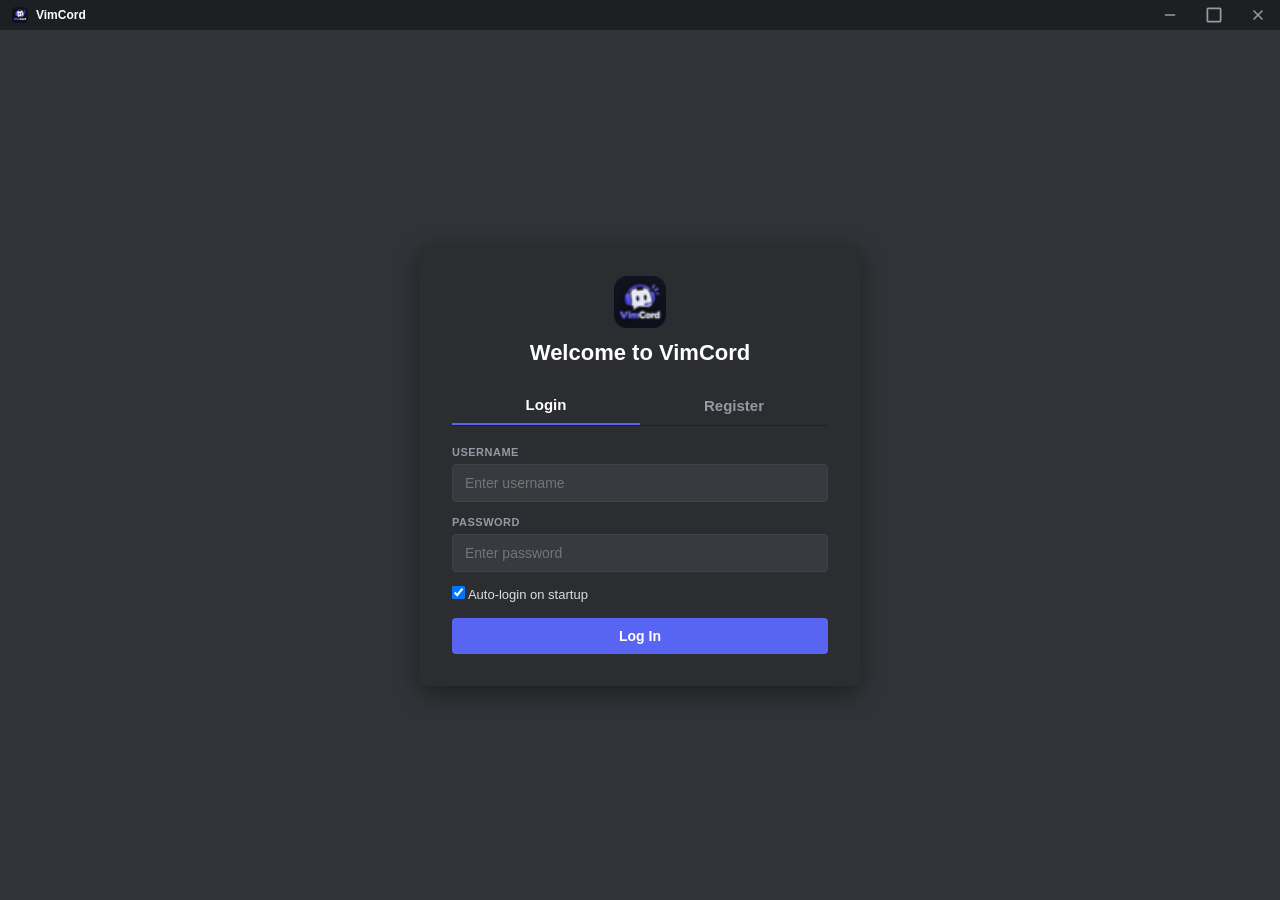
==== ui/index.html @ 93e6edd6 "Organize UI static assets in ui/ and set window icon" ====
<!DOCTYPE html>
<html lang="en">
<head>
    <meta charset="UTF-8">
    <meta name="viewport" content="width=device-width, initial-scale=1.0">
    <title>VimCord</title>
    <link rel="icon" href="icon.ico">
    <!-- Google Material Symbols Outlined -->
    <link rel="stylesheet" href="https://fonts.googleapis.com/css2?family=Material+Symbols+Outlined:opsz,wght,FILL,GRAD@20..48,100..700,0..1,-50..200" />
    <link rel="stylesheet" href="css/style.css">
</head>
<body class="theme-dark">
    <!-- Window Custom Frameless Titlebar -->
    <div id="titlebar">
        <div class="titlebar-drag pywebview-drag-region" data-tauri-drag-region>
            <img src="icon.ico" class="app-titlebar-icon" alt="VimCord">
            <span class="app-title">VimCord</span>
            <span id="titlebar-sub"></span>
        </div>
        <div class="titlebar-controls">
            <button class="tb-btn tb-min" id="btn-win-min" title="Minimize">
                <span class="material-symbols-outlined">remove</span>
            </button>
            <button class="tb-btn tb-max" id="btn-win-max" title="Maximize">
                <span class="material-symbols-outlined" id="tb-max-icon">crop_square</span>
            </button>
            <button class="tb-btn tb-close" id="btn-win-close" title="Close to Tray">
                <span class="material-symbols-outlined">close</span>
            </button>
        </div>
    </div>

    <!-- Main App Container (hidden until authenticated) -->
    <div id="app-container" class="hidden">
        <!-- 1. Left Server Rail (72px) -->
        <nav id="server-rail">
            <button class="rail-btn home-btn active" id="btn-rail-home" title="Direct Messages">
                <span class="material-symbols-outlined rail-icon">forum</span>
                <div class="pill-indicator"></div>
            </button>
            <div class="rail-separator"></div>
            <div id="server-rail-list"></div>
            <button class="rail-btn add-server-btn" id="btn-rail-add" title="Create a Server">
                <span class="material-symbols-outlined rail-icon">add</span>
            </button>
            <button class="rail-btn join-server-btn" id="btn-rail-join" title="Join Server via Invite">
                <span class="material-symbols-outlined rail-icon">link</span>
            </button>
        </nav>

        <!-- 2. Sidebar (240px) -->
        <aside id="sidebar">
            <div id="sidebar-header">
                <div class="sidebar-header-left" id="btn-server-header">
                    <div id="sidebar-title">Direct Messages</div>
                    <span class="material-symbols-outlined header-arrow-icon hidden" id="sidebar-server-arrow">expand_more</span>
                </div>
                <div class="sidebar-header-actions">
                    <button id="btn-create-channel" class="header-icon-btn hidden" title="Create Channel">
                        <span class="material-symbols-outlined">add</span>
                    </button>
                    <button id="btn-server-invite" class="header-icon-btn hidden" title="Server Invite">
                        <span class="material-symbols-outlined">person_add</span>
                    </button>
                </div>
                <!-- Server Options Dropdown Menu -->
                <div id="server-options-popup" class="options-popup hidden">
                    <button class="options-popup-item" id="menu-opt-create-channel">
                        <span class="material-symbols-outlined">add_circle</span> Create Channel
                    </button>
                    <button class="options-popup-item" id="menu-opt-invite">
                        <span class="material-symbols-outlined">person_add</span> Invite People
                    </button>
                    <div class="options-popup-divider"></div>
                    <button class="options-popup-item item-danger hidden" id="menu-opt-delete-server">
                        <span class="material-symbols-outlined">delete</span> Delete Server
                    </button>
                    <button class="options-popup-item item-danger hidden" id="menu-opt-leave-server">
                        <span class="material-symbols-outlined">logout</span> Leave Server
                    </button>
                </div>
            </div>

            <div id="sidebar-content">
                <!-- Home Sidebar -->
                <div id="home-sidebar" class="sidebar-section">
                    <button class="sidebar-item active" id="btn-tab-friends">
                        <span class="material-symbols-outlined item-icon">group</span>
                        <span class="item-name" data-i18n="friends">Friends</span>
                        <span id="pending-badge" class="badge hidden">0</span>
                    </button>
                    <div class="sidebar-subheader" data-i18n="direct_messages">DIRECT MESSAGES</div>
                    <div id="dm-list"></div>
                </div>

                <!-- Server Sidebar -->
                <div id="server-sidebar" class="sidebar-section hidden">
                    <div class="sidebar-subheader" data-i18n="text_channels">TEXT CHANNELS</div>
                    <div id="text-channel-list"></div>
                    <div class="sidebar-subheader" data-i18n="voice_channels">VOICE CHANNELS</div>
                    <div id="voice-channel-list"></div>
                </div>
            </div>

            <!-- Voice Connected Bar -->
            <div id="voice-status-bar" class="hidden">
                <div class="voice-status-left">
                    <span class="material-symbols-outlined voice-status-icon">signal_cellular_alt</span>
                    <div class="voice-status-info">
                        <div class="voice-status-title" data-i18n="voice_connected">Voice Connected</div>
                        <div id="voice-status-channel" class="voice-status-sub">General / RTC Connecting</div>
                    </div>
                </div>
                <div class="voice-status-actions">
                    <button id="btn-voice-screenshare" class="voice-action-btn" title="Screen Share">
                        <span class="material-symbols-outlined">screen_share</span>
                    </button>
                    <button id="btn-voice-disconnect" class="voice-action-btn disconnect-btn" title="Disconnect">
                        <span class="material-symbols-outlined">call_end</span>
                    </button>
                </div>
            </div>

            <!-- User Profile Bottom Bar -->
            <div id="user-panel">
                <div id="user-panel-profile" title="Open Settings">
                    <div class="avatar-wrap">
                        <div id="user-panel-avatar" class="avatar"></div>
                        <div class="status-dot status-online"></div>
                    </div>
                    <div class="user-panel-names">
                        <div id="user-panel-display" class="name-display">User</div>
                        <div id="user-panel-sub" class="name-sub">@user</div>
                    </div>
                </div>
                <div class="user-panel-controls">
                    <button id="btn-toggle-mic" class="control-btn" title="Mute Microphone">
                        <span class="material-symbols-outlined" id="mic-icon-svg">mic</span>
                    </button>
                    <button id="btn-toggle-deafen" class="control-btn" title="Deafen Audio">
                        <span class="material-symbols-outlined" id="deafen-icon-svg">headphones</span>
                    </button>
                    <button id="btn-open-settings" class="control-btn" title="Settings">
                        <span class="material-symbols-outlined">settings</span>
                    </button>
                </div>
            </div>
        </aside>

        <!-- 3. Main Workspace Area -->
        <main id="main-content">
            <header id="main-header">
                <div class="header-left">
                    <span class="material-symbols-outlined header-prefix" id="channel-header-icon">tag</span>
                    <span id="channel-header-title" class="header-title">general</span>
                    <span id="channel-header-desc" class="header-desc"></span>
                </div>
                <div class="header-right">
                    <button id="btn-header-call" class="header-btn hidden" title="Start Direct Call">
                        <span class="material-symbols-outlined">call</span>
                    </button>
                    <button id="btn-toggle-members" class="header-btn" title="Toggle Member List">
                        <span class="material-symbols-outlined">group</span>
                    </button>
                </div>
            </header>

            <div id="workspace-container">
                <!-- View 1: Friends View -->
                <div id="view-friends" class="workspace-view">
                    <div class="friends-nav">
                        <div class="friends-tabs">
                            <span class="friends-tab-title" data-i18n="friends">Friends</span>
                            <div class="tab-divider"></div>
                            <button class="friends-tab active" data-tab="online" data-i18n="online">Online</button>
                            <button class="friends-tab" data-tab="all" data-i18n="all">All</button>
                            <button class="friends-tab" data-tab="pending" data-i18n="pending">Pending</button>
                            <button class="friends-tab tab-add" data-tab="add" data-i18n="add_friend">Add Friend</button>
                        </div>
                    </div>
                    <div id="friends-tab-content">
                        <div id="friends-list-container">
                            <div class="search-box">
                                <input type="text" id="friends-search" placeholder="Search friends...">
                            </div>
                            <div class="friends-count-label" id="friends-count-label">ONLINE — 0</div>
                            <div id="friends-items-list"></div>
                        </div>
                        <div id="friends-add-container" class="hidden">
                            <h3 data-i18n="add_friend">ADD FRIEND</h3>
                            <p class="add-desc">You can add friends with their VimCord username.</p>
                            <div class="add-friend-input-box">
                                <input type="text" id="input-add-friend-name" placeholder="Enter username...">
                                <button id="btn-send-friend-req" class="btn-primary">Send Friend Request</button>
                            </div>
                            <div id="add-friend-status" class="status-msg"></div>
                        </div>
                    </div>
                </div>

                <!-- View 2: Chat View -->
                <div id="view-chat" class="workspace-view hidden">
                    <!-- Direct Call Widget -->
                    <div id="dm-call-widget" class="hidden">
                        <div class="dm-call-header">
                            <div class="dm-call-title">
                                <span class="dm-call-pulsing-dot"></span>
                                <span id="dm-call-status-text">In Call</span>
                                <span id="dm-call-timer">00:00</span>
                            </div>
                            <div class="dm-call-controls">
                                <button id="btn-call-screenshare" class="call-ctrl-btn" title="Share Screen">
                                    <span class="material-symbols-outlined">screen_share</span>
                                </button>
                                <button id="btn-call-end" class="call-ctrl-btn call-end-btn" title="End Call">
                                    <span class="material-symbols-outlined">call_end</span>
                                </button>
                            </div>
                        </div>
                        <div class="dm-call-stage">
                            <div class="dm-call-card" id="call-card-peer">
                                <div class="call-avatar" id="call-peer-avatar"></div>
                                <div class="call-name" id="call-peer-name">User</div>
                            </div>
                            <div class="dm-call-card" id="call-card-my">
                                <div class="call-avatar" id="call-my-avatar"></div>
                                <div class="call-name" id="call-my-name">You</div>
                            </div>
                            <div id="dm-call-screen-container" class="hidden">
                                <img id="dm-call-screen-img" alt="Screen Stream">
                                <div class="screen-streamer-tag" id="dm-call-streamer-name">Stream</div>
                            </div>
                        </div>
                    </div>

                    <!-- Messages Feed -->
                    <div id="chat-messages-container">
                        <div id="chat-messages-list"></div>
                    </div>

                    <!-- Chat Input Composer -->
                    <div id="chat-composer">
                        <div id="attachment-preview-strip" class="hidden">
                            <div class="preview-thumbnail-box">
                                <img id="preview-thumb-img" class="preview-thumb hidden" alt="Thumb">
                                <span id="preview-thumb-icon" class="material-symbols-outlined preview-thumb-icon">description</span>
                            </div>
                            <div class="preview-details">
                                <div id="preview-filename" class="preview-name">file.png</div>
                                <div id="preview-filesize" class="preview-size">1.2 MB</div>
                            </div>
                            <button id="btn-clear-attachment" class="preview-clear-btn" title="Remove attachment">
                                <span class="material-symbols-outlined" style="font-size:16px;">close</span>
                            </button>
                        </div>
                        <div class="composer-box">
                            <button id="btn-attach-file" class="composer-action-btn" title="Attach File (max 25MB)">
                                <span class="material-symbols-outlined">add_circle</span>
                            </button>
                            <input type="text" id="chat-text-input" placeholder="Send a message... (Paste files / screenshots with Ctrl+V)">
                            <button id="btn-voice-msg" class="composer-action-btn voice-record-btn" title="Hold/Click to record voice message">
                                <span class="material-symbols-outlined">mic</span>
                            </button>
                        </div>
                    </div>
                </div>

                <!-- View 3: Voice Stage View -->
                <div id="view-voice-stage" class="workspace-view hidden">
                    <div id="voice-stage-content">
                        <div id="voice-screen-stream-box" class="hidden">
                            <img id="voice-stage-screen-img" alt="Screen Broadcast">
                            <div class="screen-overlay-bar">
                                <span id="voice-stage-streamer-label">Screen Share</span>
                            </div>
                        </div>
                        <div id="voice-participants-grid"></div>
                    </div>
                    <div id="voice-stage-controls">
                        <button id="btn-stage-screen" class="stage-ctrl-btn">
                            <span class="material-symbols-outlined">screen_share</span>
                            <span data-i18n="screen_share">Screen</span>
                        </button>
                        <button id="btn-stage-leave" class="stage-ctrl-btn btn-danger">
                            <span class="material-symbols-outlined">call_end</span>
                            <span data-i18n="disconnect">Disconnect</span>
                        </button>
                    </div>
                </div>

                <!-- Collapsible Member List -->
                <aside id="member-sidebar">
                    <div id="members-list-content"></div>
                </aside>
            </div>
        </main>
    </div>

    <!-- Modals -->
    <!-- Dedicated Login/Register Screen (shown initially) -->
    <div id="auth-container">
        <div class="modal-card login-card">
            <div class="modal-logo">
                <img src="icon.ico" class="login-logo-img" alt="VimCord">
            </div>
            <h2 class="modal-title">Welcome to VimCord</h2>
            <div class="login-tabs">
                <button type="button" class="login-tab-btn active" id="tab-btn-login">Login</button>
                <button type="button" class="login-tab-btn" id="tab-btn-register">Register</button>
            </div>
            <form id="form-auth">
                <div class="input-group">
                    <label>USERNAME</label>
                    <input type="text" id="auth-username" required autocomplete="username" placeholder="Enter username">
                </div>
                <div class="input-group">
                    <label>PASSWORD</label>
                    <input type="password" id="auth-password" required autocomplete="current-password" placeholder="Enter password">
                </div>
                <div class="input-row-check" id="row-auto-login">
                    <label><input type="checkbox" id="auth-autologin" checked> Auto-login on startup</label>
                </div>
                <div id="auth-error" class="error-text hidden"></div>
                <button type="submit" id="btn-auth-submit" class="btn-primary btn-block">Log In</button>
            </form>
        </div>
    </div>

    <!-- 2. Settings Modal (Full 3-Page Feature Parity with PyQt) -->
    <div id="modal-settings" class="modal-overlay hidden">
        <div class="settings-dialog">
            <div class="settings-sidebar">
                <div class="settings-header-label" data-i18n="user_settings">USER SETTINGS</div>
                <button class="settings-nav-item active" data-tab="account">
                    <span class="material-symbols-outlined nav-icon">manage_accounts</span>
                    <span data-i18n="about_me">My Account</span>
                </button>
                <button class="settings-nav-item" data-tab="voice">
                    <span class="material-symbols-outlined nav-icon">mic</span>
                    <span data-i18n="voice_channel">Voice & Video</span>
                </button>
                <button class="settings-nav-item" data-tab="appearance">
                    <span class="material-symbols-outlined nav-icon">palette</span>
                    <span data-i18n="appearance">Appearance</span>
                </button>
                <div class="settings-divider"></div>
                <button class="settings-nav-item item-logout" id="btn-settings-logout">
                    <span class="material-symbols-outlined nav-icon">logout</span>
                    <span>Log Out</span>
                </button>
            </div>
            <div class="settings-content">
                <div class="settings-close-wrap">
                    <button class="settings-close-btn" id="btn-close-settings" title="Close Settings">
                        <span class="material-symbols-outlined">close</span>
                        <span>ESC</span>
                    </button>
                </div>

                <!-- Account Settings Page -->
                <div id="settings-tab-account" class="settings-page">
                    <h2 data-i18n="about_me">My Account</h2>
                    
                    <!-- Profile Card Preview -->
                    <div class="profile-card-preview-box">
                        <div id="settings-banner-preview" class="profile-banner-top">
                            <div class="banner-overlay-btns">
                                <button type="button" class="banner-action-btn" id="btn-upload-banner">
                                    <span class="material-symbols-outlined">photo_camera</span> Change Banner
                                </button>
                                <button type="button" class="banner-action-btn btn-danger-subtle" id="btn-remove-banner" title="Remove Banner">
                                    <span class="material-symbols-outlined">delete</span>
                                </button>
                            </div>
                        </div>
                        <div class="profile-avatar-row">
                            <div class="avatar-interactive-wrap">
                                <div id="settings-avatar-preview" class="profile-avatar-large"></div>
                                <button type="button" class="avatar-upload-badge" id="btn-upload-avatar" title="Change Avatar">
                                    <span class="material-symbols-outlined">photo_camera</span>
                                </button>
                                <button type="button" class="avatar-remove-badge" id="btn-remove-avatar" title="Reset Avatar">
                                    <span class="material-symbols-outlined">delete</span>
                                </button>
                            </div>
                            <div class="profile-names">
                                <div id="settings-disp-preview" class="profile-disp">User</div>
                                <div id="settings-user-preview" class="profile-user">@user</div>
                                <div id="settings-status-preview" class="profile-status-badge">Online</div>
                            </div>
                        </div>
                    </div>

                    <div class="settings-section">
                        <label data-i18n="display_name">DISPLAY NAME</label>
                        <input type="text" id="settings-display-name" placeholder="Enter display name">
                    </div>
                    <div class="settings-section">
                        <label>USERNAME (@username, English letters, numbers, _, -)</label>
                        <input type="text" id="settings-username" readonly disabled class="input-disabled">
                    </div>
                    <div class="settings-section">
                        <label>CUSTOM STATUS</label>
                        <input type="text" id="settings-custom-status" placeholder="e.g. Coding Python, Playing...">
                    </div>
                    <div class="settings-section">
                        <label data-i18n="about_me">ABOUT ME (BIO)</label>
                        <textarea id="settings-bio" rows="2" placeholder="Tell the world about yourself..."></textarea>
                    </div>
                    <div class="settings-section">
                        <label>AVATAR ACCENT COLOR</label>
                        <div class="color-palette" id="avatar-color-palette"></div>
                    </div>
                    <div class="settings-section">
                        <label data-i18n="banner_color">BANNER COLOR</label>
                        <div class="color-palette" id="banner-color-palette"></div>
                    </div>

                    <div class="profile-action-row" style="margin-top: 18px;">
                        <button type="button" class="btn-primary" id="btn-save-profile">Save Profile Changes</button>
                    </div>

                    <div class="settings-separator"></div>

                    <h3>CHANGE PASSWORD</h3>
                    <div class="input-row" style="margin-top: 10px;">
                        <input type="password" id="input-old-pass" placeholder="Current Password">
                        <input type="password" id="input-new-pass" placeholder="New Password (min 4 characters)">
                    </div>
                    <button type="button" class="btn-secondary" id="btn-save-password" style="margin-top: 8px;">Update Password</button>
                </div>

                <!-- Voice & Video Settings Page -->
                <div id="settings-tab-voice" class="settings-page hidden">
                    <h2>Voice & Video Settings</h2>

                    <div class="settings-section">
                        <label>INPUT DEVICE (MICROPHONE)</label>
                        <select id="select-audio-input" class="settings-select"></select>
                    </div>
                    <div class="settings-section">
                        <label>OUTPUT DEVICE (SPEAKERS / HEADPHONES)</label>
                        <select id="select-audio-output" class="settings-select"></select>
                    </div>

                    <div class="settings-section">
                        <div class="slider-header-row">
                            <label>INPUT VOLUME</label>
                            <span id="label-mic-volume" class="slider-val-tag">100%</span>
                        </div>
                        <input type="range" id="slider-mic-volume" min="0" max="200" value="100" class="custom-slider">
                    </div>
                    <div class="settings-section">
                        <div class="slider-header-row">
                            <label>OUTPUT VOLUME</label>
                            <span id="label-output-volume" class="slider-val-tag">100%</span>
                        </div>
                        <input type="range" id="slider-output-volume" min="0" max="200" value="100" class="custom-slider">
                    </div>

                    <div class="settings-section">
                        <label>INPUT MODE</label>
                        <div class="radio-card-group">
                            <label class="radio-card" id="card-vad">
                                <input type="radio" name="input_mode" value="vad" id="radio-vad" checked>
                                <div class="radio-card-body">
                                    <div class="radio-title">Voice Activity (VAD)</div>
                                    <div class="radio-sub">Automatically transmits voice when speaking</div>
                                </div>
                            </label>
                            <label class="radio-card" id="card-ptt">
                                <input type="radio" name="input_mode" value="ptt" id="radio-ptt">
                                <div class="radio-card-body">
                                    <div class="radio-title">Push-to-Talk (PTT)</div>
                                    <div class="radio-sub">Transmits only while assigned key or mouse button is held</div>
                                </div>
                            </label>
                        </div>
                    </div>

                    <div class="settings-section" id="vad-slider-container">
                        <div class="slider-header-row">
                            <label>VOICE SENSITIVITY (VAD THRESHOLD)</label>
                            <span id="label-vad-thresh" class="slider-val-tag">0.015</span>
                        </div>
                        <input type="range" id="slider-vad-thresh" min="2" max="50" value="15" class="custom-slider">
                    </div>

                    <div class="settings-section hidden" id="ptt-keybind-container">
                        <label>SHORTCUT (KEYBIND)</label>
                        <div class="keybind-recorder-box">
                            <div id="ptt-key-display" class="key-badge">Space</div>
                            <button type="button" id="btn-record-keybind" class="btn-secondary" data-i18n="record_keybind">Record Keybind</button>
                            <select id="select-ptt-preset" class="settings-select" style="max-width: 130px;">
                                <option value="Space">Space</option>
                                <option value="V">V</option>
                                <option value="B">B</option>
                                <option value="C">C</option>
                                <option value="X">X</option>
                                <option value="Caps Lock">Caps Lock</option>
                                <option value="Shift">Shift</option>
                                <option value="Control">Control</option>
                                <option value="Alt">Alt</option>
                                <option value="Mouse 3">Mouse 3</option>
                                <option value="Mouse 4">Mouse 4</option>
                                <option value="Mouse 5">Mouse 5</option>
                            </select>
                        </div>
                        <p class="settings-hint">Global hotkey works in all full-screen games, in any keyboard layout, and supports Mouse 3, 4, 5!</p>
                    </div>

                    <div class="settings-section">
                        <label>MIC TEST</label>
                        <div class="mic-test-wrap">
                            <button type="button" id="btn-test-mic" class="btn-secondary">Let's Check</button>
                            <div class="mic-level-meter">
                                <div id="mic-level-bar" class="mic-level-fill"></div>
                            </div>
                        </div>
                    </div>

                    <div class="settings-separator"></div>

                    <h3>SCREEN SHARE QUALITY & PERFORMANCE</h3>
                    <div class="screen-presets-row" style="margin-top: 10px;">
                        <div class="preset-field">
                            <label>Resolution</label>
                            <select id="select-screen-res" class="settings-select">
                                <option value="480p">480p</option>
                                <option value="720p" selected>720p</option>
                                <option value="1080p">1080p</option>
                            </select>
                        </div>
                        <div class="preset-field">
                            <label>FPS</label>
                            <select id="select-screen-fps" class="settings-select">
                                <option value="15">15 FPS</option>
                                <option value="24">24 FPS</option>
                                <option value="30" selected>30 FPS</option>
                                <option value="60">60 FPS</option>
                            </select>
                        </div>
                    </div>
                    <div class="settings-section" style="margin-top: 12px;">
                        <div class="slider-header-row">
                            <label>STREAM COMPRESSION QUALITY</label>
                            <span id="label-screen-quality" class="slider-val-tag">45%</span>
                        </div>
                        <input type="range" id="slider-screen-quality" min="20" max="85" value="45" class="custom-slider">
                    </div>
                </div>

                <!-- Appearance & Notifications Settings Page -->
                <div id="settings-tab-appearance" class="settings-page hidden">
                    <h2 data-i18n="appearance">Appearance & Notifications</h2>
                    
                    <div class="settings-section">
                        <label>APPLICATION THEME</label>
                        <div class="theme-options-grid">
                            <label class="theme-picker-card" data-theme="dark">
                                <input type="radio" name="theme_select" value="dark" checked>
                                <div class="theme-preview-box preview-dark">
                                    <div class="preview-sidebar"></div>
                                    <div class="preview-content">
                                        <div class="preview-bubble"></div>
                                        <div class="preview-bubble short"></div>
                                    </div>
                                </div>
                                <div class="theme-card-info">
                                    <span class="material-symbols-outlined theme-check-icon">check_circle</span>
                                    <div>
                                        <div class="theme-name">Dark</div>
                                        <div class="theme-desc">Classic Discord</div>
                                    </div>
                                </div>
                            </label>

                            <label class="theme-picker-card" data-theme="amoled">
                                <input type="radio" name="theme_select" value="amoled">
                                <div class="theme-preview-box preview-amoled">
                                    <div class="preview-sidebar"></div>
                                    <div class="preview-content">
                                        <div class="preview-bubble"></div>
                                        <div class="preview-bubble short"></div>
                                    </div>
                                </div>
                                <div class="theme-card-info">
                                    <span class="material-symbols-outlined theme-check-icon">check_circle</span>
                                    <div>
                                        <div class="theme-name">Midnight</div>
                                        <div class="theme-desc">AMOLED Black</div>
                                    </div>
                                </div>
                            </label>

                            <label class="theme-picker-card" data-theme="light">
                                <input type="radio" name="theme_select" value="light">
                                <div class="theme-preview-box preview-light">
                                    <div class="preview-sidebar"></div>
                                    <div class="preview-content">
                                        <div class="preview-bubble"></div>
                                        <div class="preview-bubble short"></div>
                                    </div>
                                </div>
                                <div class="theme-card-info">
                                    <span class="material-symbols-outlined theme-check-icon">check_circle</span>
                                    <div>
                                        <div class="theme-name">Light</div>
                                        <div class="theme-desc">Daylight Clean</div>
                                    </div>
                                </div>
                            </label>
                        </div>
                    </div>

                    <div class="settings-section">
                        <label>INTERFACE LANGUAGE / ЯЗЫК ИНТЕРФЕЙСА</label>
                        <div class="lang-options-grid">
                            <label class="lang-picker-card" data-lang="en">
                                <input type="radio" name="lang_select" value="en">
                                <div class="lang-flag">🇬🇧</div>
                                <div class="lang-card-info">
                                    <div class="lang-title">English</div>
                                    <div class="lang-sub">Default language</div>
                                </div>
                                <span class="material-symbols-outlined lang-check-icon">check_circle</span>
                            </label>

                            <label class="lang-picker-card" data-lang="ru">
                                <input type="radio" name="lang_select" value="ru" checked>
                                <div class="lang-flag">🇷🇺</div>
                                <div class="lang-card-info">
                                    <div class="lang-title">Русский</div>
                                    <div class="lang-sub">Полная локализация</div>
                                </div>
                                <span class="material-symbols-outlined lang-check-icon">check_circle</span>
                            </label>
                        </div>
                        <p class="settings-hint">Changes apply immediately to all UI labels and System Tray menu items.</p>
                    </div>

                    <div class="settings-separator"></div>

                    <h3>NOTIFICATIONS & DO NOT DISTURB</h3>
                    <div class="settings-section" style="margin-top: 10px;">
                        <label class="checkbox-card">
                            <input type="checkbox" id="cb-dnd-mode">
                            <div>
                                <div class="cb-title">Do Not Disturb (Disable desktop popups)</div>
                                <div class="cb-desc">Mutes incoming message notification chimes and desktop toasts</div>
                            </div>
                        </label>
                    </div>
                </div>
            </div>
        </div>
    </div>

    <!-- 3. Incoming Call Modal -->
    <div id="modal-incoming-call" class="modal-overlay hidden">
        <div class="modal-card incoming-call-card">
            <div class="caller-avatar-pulse">
                <div id="incoming-caller-avatar" class="avatar-large"></div>
            </div>
            <h2 id="incoming-caller-name">Alice</h2>
            <p>Incoming VimCord Direct Call...</p>
            <div class="incoming-call-actions">
                <button id="btn-accept-call" class="btn-circle btn-call-accept" title="Accept">
                    <span class="material-symbols-outlined">call</span>
                </button>
                <button id="btn-decline-call" class="btn-circle btn-call-decline" title="Decline">
                    <span class="material-symbols-outlined">call_end</span>
                </button>
            </div>
        </div>
    </div>

    <!-- 4. Create Room / Channel Modal -->
    <div id="modal-prompt" class="modal-overlay hidden">
        <div class="modal-card prompt-card">
            <h3 id="prompt-title">Create Channel</h3>
            <p id="prompt-desc">Enter name:</p>
            <input type="text" id="prompt-input" style="width: 100%; margin: 12px 0;">
            <div id="prompt-channel-type-row" class="hidden" style="margin-bottom: 14px; text-align: left;">
                <label style="font-size: 11px; font-weight: 700; color: var(--text-muted); display: block; margin-bottom: 6px;">CHANNEL TYPE</label>
                <select id="prompt-channel-type" class="settings-select" style="width: 100%;">
                    <option value="text">Text Channel</option>
                    <option value="voice">Voice Channel</option>
                </select>
            </div>
            <div class="modal-actions">
                <button id="btn-prompt-cancel" class="btn-secondary">Cancel</button>
                <button id="btn-prompt-confirm" class="btn-primary">Create</button>
            </div>
        </div>
    </div>

    <!-- 5. Lightbox Modal -->
    <div id="lightbox-modal" class="modal-overlay hidden">
        <div class="lightbox-content">
            <img id="lightbox-img" src="" alt="Full view">
            <button id="btn-close-lightbox" class="lightbox-close">
                <span class="material-symbols-outlined">close</span>
            </button>
        </div>
    </div>

    <!-- 6. Custom Confirmation Dialog (Replaces native browser confirm()) -->
    <div id="modal-confirm" class="modal-overlay hidden">
        <div class="modal-card confirm-card">
            <h3 id="confirm-title" class="confirm-title">Are you sure?</h3>
            <p id="confirm-message" class="confirm-desc">Do you really want to perform this action? This cannot be undone.</p>
            <div class="modal-actions confirm-actions">
                <button id="btn-confirm-cancel" class="btn-secondary">Cancel</button>
                <button id="btn-confirm-ok" class="btn-danger">Confirm</button>
            </div>
        </div>
    </div>

    <!-- 7. User Profile Card Modal (View Other / Self Accounts) -->
    <div id="modal-user-profile" class="modal-overlay hidden">
        <div class="profile-modal-card">
            <div class="profile-modal-banner" id="user-profile-banner">
                <button class="profile-modal-close" id="btn-close-user-profile" title="Close">
                    <span class="material-symbols-outlined">close</span>
                </button>
            </div>
            <div class="profile-modal-body">
                <div class="profile-modal-avatar-wrap">
                    <div class="profile-modal-avatar" id="user-profile-avatar"></div>
                    <div class="status-dot status-offline profile-modal-status-dot" id="user-profile-status-dot"></div>
                </div>
                <div class="profile-modal-info">
                    <div class="profile-modal-display-name" id="user-profile-display-name">Username</div>
                    <div class="profile-modal-username" id="user-profile-username">@username</div>
                    <div class="profile-modal-badge" id="user-profile-status-badge">Offline</div>
                </div>
                <div class="profile-modal-divider"></div>
                <div class="profile-modal-section">
                    <div class="profile-modal-label">ABOUT ME</div>
                    <div class="profile-modal-bio" id="user-profile-bio">No bio set.</div>
                </div>
                <div class="profile-modal-actions" id="user-profile-actions">
                    <button class="btn-primary profile-action-btn" id="btn-profile-send-msg">
                        <span class="material-symbols-outlined">chat</span> Send Message
                    </button>
                    <button class="btn-secondary profile-action-btn" id="btn-profile-call">
                        <span class="material-symbols-outlined">call</span> Call
                    </button>
                    <button class="btn-secondary profile-action-btn hidden" id="btn-profile-add-friend">
                        <span class="material-symbols-outlined">person_add</span> Add Friend
                    </button>
                </div>
            </div>
        </div>
    </div>

    <!-- 8. Connection Lost / Reconnection Overlay -->
    <div id="connection-overlay" class="connection-overlay hidden">
        <div class="connection-card">
            <div class="connection-spinner"></div>
            <div class="connection-title" id="conn-overlay-title">Connection Lost</div>
            <div class="connection-status" id="conn-overlay-text">Reconnecting in 5s...</div>
            <button type="button" id="btn-reconnect-now" class="primary-btn connection-retry-btn">Reconnect Now</button>
        </div>
    </div>

    <!-- Toast Notification Container -->
    <div id="toast-container"></div>

    <script src="js/tauri_bridge.js"></script>
    <script src="js/app.js"></script>
</body>
</html>
---- ui/css/style.css ----
/* Discord-Inspired Stylesheet for VimCord Desktop (pywebview) */

:root {
    --bg-main: #313338;
    --bg-sidebar: #2b2d31;
    --bg-nav: #1e1f22;
    --bg-panel: #1e1f22;
    --bg-input: #383a40;
    --bg-card: #2b2d31;
    --bg-hover: #35373c;
    --bg-selected: #404249;
    --border-color: #1f2023;
    --border-input: #3f4147;
    --text-bright: #ffffff;
    --text-normal: #dbdee1;
    --text-muted: #949ba4;
    --accent: #5865F2;
    --accent-hover: #4752c4;
    --green: #23a55a;
    --green-hover: #1f9250;
    --red: #f23f43;
    --red-hover: #da373c;
}

body.theme-amoled {
    --bg-main: #000000;
    --bg-sidebar: #08080a;
    --bg-nav: #000000;
    --bg-panel: #000000;
    --bg-input: #0e0f12;
    --bg-card: #0e0f12;
    --bg-hover: #141418;
    --bg-selected: #232428;
    --border-color: #16171a;
    --border-input: #22242a;
    --text-bright: #ffffff;
    --text-normal: #e3e5e8;
    --text-muted: #8a8e94;
}

body.theme-light {
    --bg-main: #ffffff;
    --bg-sidebar: #f2f3f5;
    --bg-nav: #e3e5e8;
    --bg-panel: #f2f3f5;
    --bg-input: #ebedef;
    --bg-card: #f2f3f5;
    --bg-hover: #e0e2e5;
    --bg-selected: #d1d4d8;
    --border-color: #d1d3d6;
    --border-input: #c4c9ce;
    --text-bright: #060607;
    --text-normal: #2e3338;
    --text-muted: #5c5f66;
}

* {
    box-sizing: border-box;
    margin: 0;
    padding: 0;
    font-family: 'Segoe UI', -apple-system, BlinkMacSystemFont, Roboto, Helvetica, Arial, sans-serif;
    user-select: none;
    -webkit-user-drag: none;
}

.material-symbols-outlined {
    font-family: 'Material Symbols Outlined';
    font-weight: normal;
    font-style: normal;
    font-size: 20px;
    line-height: 1;
    letter-spacing: normal;
    text-transform: none;
    display: inline-flex;
    align-items: center;
    justify-content: center;
    white-space: nowrap;
    word-wrap: normal;
    direction: ltr;
    -webkit-font-feature-settings: 'liga';
    -webkit-font-smoothing: antialiased;
    vertical-align: middle;
    user-select: none;
}

.pywebview-drag-region {
    -webkit-app-region: drag;
    user-select: none;
}

body {
    background-color: var(--bg-main);
    color: var(--text-normal);
    overflow: hidden;
    height: 100vh;
    width: 100vw;
    display: flex;
    flex-direction: column;
}

/* Custom Scrollbars */
::-webkit-scrollbar {
    width: 8px;
    height: 8px;
}
::-webkit-scrollbar-track {
    background: transparent;
}
::-webkit-scrollbar-thumb {
    background: #1a1b1e;
    border-radius: 4px;
}
::-webkit-scrollbar-thumb:hover {
    background: #111214;
}

/* Titlebar */
#titlebar {
    height: 30px;
    background-color: var(--bg-nav);
    display: flex;
    justify-content: space-between;
    align-items: center;
    border-bottom: 1px solid var(--border-color);
    z-index: 999;
}
.titlebar-drag {
    flex: 1;
    height: 100%;
    display: flex;
    align-items: center;
    padding-left: 12px;
    font-size: 12px;
    font-weight: 600;
    color: var(--text-muted);
    cursor: default;
}
.app-icon {
    margin-right: 6px;
    font-size: 14px;
}
.app-titlebar-icon {
    width: 16px;
    height: 16px;
    margin-right: 8px;
    vertical-align: middle;
    object-fit: contain;
}
.app-title {
    color: var(--text-bright);
    margin-right: 8px;
}
.titlebar-controls {
    display: flex;
    height: 100%;
}
.tb-btn {
    width: 44px;
    height: 100%;
    background: transparent;
    border: none;
    color: var(--text-muted);
    font-size: 13px;
    cursor: pointer;
    display: flex;
    align-items: center;
    justify-content: center;
    transition: background 0.15s, color 0.15s;
}
.tb-btn:hover {
    background: var(--bg-hover);
    color: var(--text-bright);
}
.tb-close:hover {
    background: var(--red);
    color: #ffffff;
}

/* App Layout */
#app-container {
    flex: 1;
    display: flex;
    overflow: hidden;
}

/* 1. Server Rail */
#server-rail {
    width: 72px;
    background-color: var(--bg-nav);
    display: flex;
    flex-direction: column;
    align-items: center;
    padding: 12px 0;
    gap: 8px;
    border-right: 1px solid var(--border-color);
    overflow-y: auto;
    overflow-x: hidden;
    flex-shrink: 0;
}
#server-rail-list {
    display: flex;
    flex-direction: column;
    align-items: center;
    gap: 8px;
    width: 100%;
}
.rail-btn {
    width: 48px;
    height: 48px;
    min-height: 48px;
    flex-shrink: 0;
    border-radius: 24px;
    background-color: var(--bg-card);
    color: var(--text-normal);
    border: none;
    font-size: 18px;
    font-weight: bold;
    cursor: pointer;
    display: flex;
    align-items: center;
    justify-content: center;
    position: relative;
    transition: border-radius 0.2s, background-color 0.2s, color 0.2s;
}
.rail-btn:hover, .rail-btn.active {
    border-radius: 16px;
    background-color: var(--accent);
    color: #ffffff;
}
.add-server-btn {
    color: var(--green);
}
.add-server-btn:hover {
    background-color: var(--green);
    color: #ffffff;
}
.rail-separator {
    width: 32px;
    height: 2px;
    background-color: var(--border-color);
    margin: 4px 0;
}
.pill-indicator {
    position: absolute;
    left: -12px;
    width: 4px;
    height: 0;
    background-color: #ffffff;
    border-radius: 0 4px 4px 0;
    transition: height 0.2s;
}
.rail-btn.active .pill-indicator {
    height: 40px;
}
.rail-btn:hover .pill-indicator {
    height: 20px;
}

/* 2. Sidebar */
#sidebar {
    width: 240px;
    background-color: var(--bg-sidebar);
    display: flex;
    flex-direction: column;
    border-right: 1px solid var(--border-color);
    flex-shrink: 0;
}
#sidebar-header {
    position: relative;
    height: 48px;
    padding: 0 16px;
    display: flex;
    align-items: center;
    justify-content: space-between;
    border-bottom: 1px solid var(--border-color);
    font-weight: bold;
    font-size: 15px;
    color: var(--text-bright);
}
.sidebar-header-left {
    display: flex;
    align-items: center;
    gap: 6px;
    cursor: pointer;
    overflow: hidden;
    flex: 1;
}
.sidebar-header-left:hover #sidebar-title {
    color: #ffffff;
}
.header-arrow-icon {
    font-size: 20px;
    color: var(--text-muted);
    transition: transform 0.2s ease;
}
.header-arrow-icon.open {
    transform: rotate(180deg);
}
.header-icon-btn {
    background: transparent;
    border: none;
    color: var(--text-muted);
    font-size: 16px;
    cursor: pointer;
    border-radius: 4px;
    padding: 2px 6px;
}
.header-icon-btn:hover {
    color: var(--text-bright);
    background: var(--bg-hover);
}
#sidebar-content {
    flex: 1;
    overflow-y: auto;
    padding: 8px 8px;
}
.sidebar-subheader {
    font-size: 11px;
    font-weight: 700;
    color: var(--text-muted);
    padding: 12px 8px 4px 8px;
    letter-spacing: 0.5px;
}
.sidebar-item {
    width: 100%;
    padding: 8px 10px;
    display: flex;
    align-items: center;
    gap: 10px;
    background: transparent;
    border: none;
    border-radius: 6px;
    color: var(--text-muted);
    font-size: 14px;
    font-weight: 500;
    cursor: pointer;
    margin-bottom: 2px;
    text-align: left;
    transition: background 0.15s, color 0.15s;
}
.sidebar-item:hover {
    background-color: var(--bg-hover);
    color: var(--text-normal);
}
.sidebar-item.active {
    background-color: var(--bg-selected);
    color: var(--text-bright);
}
.sidebar-item .item-icon {
    font-size: 16px;
    opacity: 0.8;
}
.sidebar-item .item-name {
    flex: 1;
    overflow: hidden;
    text-overflow: ellipsis;
    white-space: nowrap;
}
.badge {
    background: var(--red);
    color: #fff;
    font-size: 11px;
    font-weight: bold;
    border-radius: 10px;
    padding: 1px 6px;
}

/* Voice Connected Status Bar */
#voice-status-bar {
    background-color: var(--bg-panel);
    border-top: 1px solid var(--border-color);
    border-bottom: 1px solid var(--border-color);
    padding: 8px 10px;
    display: flex;
    align-items: center;
    justify-content: space-between;
}
.voice-status-left {
    display: flex;
    align-items: center;
    gap: 8px;
}
.voice-status-icon {
    color: var(--green);
    font-size: 18px;
}
.voice-status-title {
    font-size: 12px;
    font-weight: 700;
    color: var(--green);
}
.voice-status-sub {
    font-size: 11px;
    color: var(--text-muted);
}
.voice-status-actions {
    display: flex;
    gap: 4px;
}
.voice-action-btn {
    background: transparent;
    border: none;
    font-size: 16px;
    cursor: pointer;
    padding: 4px 6px;
    border-radius: 4px;
}
.voice-action-btn:hover {
    background: var(--bg-hover);
}
.disconnect-btn:hover {
    background: var(--red);
    color: #fff;
}

/* User Panel */
#user-panel {
    height: 52px;
    background-color: var(--bg-panel);
    display: flex;
    align-items: center;
    justify-content: space-between;
    padding: 0 8px;
}
#user-panel-profile {
    display: flex;
    align-items: center;
    gap: 8px;
    cursor: pointer;
    border-radius: 4px;
    padding: 4px 6px;
    flex: 1;
    min-width: 0;
}
#user-panel-profile:hover {
    background: var(--bg-hover);
}
.avatar-wrap {
    position: relative;
    width: 32px;
    height: 32px;
    flex-shrink: 0;
}
.avatar {
    width: 32px;
    height: 32px;
    border-radius: 50%;
    background-color: var(--accent);
    display: flex;
    align-items: center;
    justify-content: center;
    font-weight: bold;
    color: #fff;
    background-size: cover;
    background-position: center;
}
.status-dot {
    position: absolute;
    bottom: -1px;
    right: -1px;
    width: 10px;
    height: 10px;
    border-radius: 50%;
    border: 2px solid var(--bg-panel);
}
.status-online { background-color: var(--green); }
.status-offline { background-color: var(--text-muted); }

.user-panel-names {
    overflow: hidden;
    min-width: 0;
}
.name-display {
    font-size: 13px;
    font-weight: 600;
    color: var(--text-bright);
    white-space: nowrap;
    text-overflow: ellipsis;
    overflow: hidden;
}
.name-sub {
    font-size: 11px;
    color: var(--text-muted);
    white-space: nowrap;
    text-overflow: ellipsis;
    overflow: hidden;
}
.user-panel-controls {
    display: flex;
    gap: 2px;
}
.control-btn {
    width: 32px;
    height: 32px;
    background: transparent;
    border: none;
    border-radius: 4px;
    color: var(--text-muted);
    font-size: 16px;
    cursor: pointer;
    display: flex;
    align-items: center;
    justify-content: center;
}
.control-btn:hover {
    background-color: var(--bg-hover);
    color: var(--text-bright);
}
.control-btn.active-red {
    color: var(--red);
}

/* 3. Main Stage Content */
#main-content {
    flex: 1;
    display: flex;
    flex-direction: column;
    background-color: var(--bg-main);
    overflow: hidden;
}
#main-header {
    height: 48px;
    padding: 0 16px;
    display: flex;
    align-items: center;
    justify-content: space-between;
    border-bottom: 1px solid var(--border-color);
}
.header-left {
    display: flex;
    align-items: center;
    gap: 8px;
}
.header-prefix {
    font-size: 20px;
    font-weight: 600;
    color: var(--text-muted);
}
.header-title {
    font-size: 16px;
    font-weight: bold;
    color: var(--text-bright);
}
.header-desc {
    font-size: 12px;
    color: var(--text-muted);
    margin-left: 12px;
    border-left: 1px solid var(--border-color);
    padding-left: 12px;
}
.header-btn {
    background: transparent;
    border: none;
    color: var(--text-muted);
    font-size: 18px;
    cursor: pointer;
    padding: 6px 8px;
    border-radius: 4px;
}
.header-btn:hover {
    color: var(--text-bright);
    background: var(--bg-hover);
}

#workspace-container {
    flex: 1;
    display: flex;
    overflow: hidden;
}
.workspace-view {
    flex: 1;
    display: flex;
    flex-direction: column;
    overflow: hidden;
}

/* Friends View */
.friends-nav {
    height: 48px;
    border-bottom: 1px solid var(--border-color);
    display: flex;
    align-items: center;
    padding: 0 16px;
}
.friends-tabs {
    display: flex;
    align-items: center;
    gap: 12px;
}
.friends-tab-title {
    font-weight: bold;
    color: var(--text-bright);
}
.tab-divider {
    width: 1px;
    height: 16px;
    background: var(--border-color);
}
.friends-tab {
    background: transparent;
    border: none;
    color: var(--text-muted);
    font-size: 14px;
    font-weight: 500;
    padding: 4px 8px;
    border-radius: 4px;
    cursor: pointer;
}
.friends-tab:hover {
    background: var(--bg-hover);
    color: var(--text-normal);
}
.friends-tab.active {
    background: var(--bg-selected);
    color: var(--text-bright);
}
.friends-tab.tab-add {
    color: var(--green);
}
.friends-tab.tab-add.active {
    background: transparent;
    color: var(--green);
}

#friends-tab-content {
    flex: 1;
    overflow-y: auto;
    padding: 16px;
}
.search-box {
    margin-bottom: 16px;
}
.search-box input, .add-friend-input-box input {
    width: 100%;
    background: var(--bg-panel);
    border: none;
    border-radius: 4px;
    padding: 10px 12px;
    color: var(--text-bright);
    font-size: 14px;
    outline: none;
}
.friends-count-label {
    font-size: 12px;
    font-weight: 700;
    color: var(--text-muted);
    margin-bottom: 12px;
}
.friend-row {
    display: flex;
    align-items: center;
    justify-content: space-between;
    padding: 10px 12px;
    border-top: 1px solid var(--border-color);
    border-radius: 8px;
}
.friend-row:hover {
    background: var(--bg-hover);
}
.friend-info {
    display: flex;
    align-items: center;
    gap: 12px;
}
.friend-names .disp-name {
    font-size: 14px;
    font-weight: 600;
    color: var(--text-bright);
}
.friend-names .user-handle {
    font-size: 12px;
    color: var(--text-muted);
}
.friend-actions {
    display: flex;
    gap: 8px;
}
.circle-btn {
    width: 36px;
    height: 36px;
    border-radius: 50%;
    background: var(--bg-panel);
    border: none;
    color: var(--text-normal);
    font-size: 16px;
    cursor: pointer;
    display: flex;
    align-items: center;
    justify-content: center;
}
.circle-btn:hover {
    background: var(--accent);
    color: #fff;
}

/* Chat View */
#view-chat {
    flex: 1;
    display: flex;
    flex-direction: column;
}

/* Direct Call Overlay Widget */
#dm-call-widget {
    background: var(--bg-panel);
    border-bottom: 1px solid var(--border-color);
    padding: 12px;
    display: flex;
    flex-direction: column;
    gap: 10px;
}
.dm-call-header {
    display: flex;
    justify-content: space-between;
    align-items: center;
}
.dm-call-title {
    display: flex;
    align-items: center;
    gap: 8px;
    font-size: 13px;
    font-weight: bold;
    color: var(--green);
}
.dm-call-pulsing-dot {
    width: 8px;
    height: 8px;
    border-radius: 50%;
    background: var(--green);
    animation: pulse 1.5s infinite;
}
@keyframes pulse {
    0% { transform: scale(0.9); opacity: 0.7; }
    50% { transform: scale(1.3); opacity: 1; }
    100% { transform: scale(0.9); opacity: 0.7; }
}
.dm-call-controls {
    display: flex;
    gap: 6px;
}
.call-ctrl-btn {
    background: var(--bg-hover);
    border: none;
    color: #fff;
    padding: 6px 10px;
    border-radius: 4px;
    cursor: pointer;
}
.call-end-btn {
    background: var(--red);
}
.call-end-btn:hover {
    background: var(--red-hover);
}
.dm-call-stage {
    display: flex;
    gap: 12px;
    justify-content: center;
    align-items: center;
}
.dm-call-card {
    background: var(--bg-card);
    border-radius: 8px;
    padding: 12px 20px;
    display: flex;
    flex-direction: column;
    align-items: center;
    gap: 8px;
    min-width: 120px;
}
.call-avatar {
    width: 48px;
    height: 48px;
    border-radius: 50%;
    background: var(--accent);
    display: flex;
    align-items: center;
    justify-content: center;
    font-size: 20px;
    font-weight: bold;
    color: #fff;
    background-size: cover;
}
.dm-call-card.speaking .call-avatar {
    box-shadow: 0 0 0 3px var(--green);
}
#dm-call-screen-container {
    position: relative;
    max-height: 240px;
    border-radius: 6px;
    overflow: hidden;
}
#dm-call-screen-img {
    max-height: 240px;
    display: block;
}

/* Chat Messages Feed */
#chat-messages-container {
    flex: 1;
    overflow-y: auto;
    padding: 16px;
    display: flex;
    flex-direction: column;
}
.message-group {
    display: flex;
    gap: 16px;
    padding: 6px 0;
    border-radius: 4px;
}
.message-group:hover {
    background: rgba(0,0,0,0.06);
}
.msg-avatar {
    width: 40px;
    height: 40px;
    border-radius: 50%;
    background: var(--accent);
    display: flex;
    align-items: center;
    justify-content: center;
    font-weight: bold;
    color: #fff;
    flex-shrink: 0;
    background-size: cover;
}
.msg-content-wrap {
    flex: 1;
    min-width: 0;
}
.msg-header {
    display: flex;
    align-items: baseline;
    gap: 8px;
    margin-bottom: 4px;
}
.msg-author {
    font-size: 14px;
    font-weight: 600;
    color: var(--text-bright);
    cursor: pointer;
}
.msg-author:hover {
    text-decoration: underline;
}
.msg-timestamp {
    font-size: 11px;
    color: var(--text-muted);
}
.msg-delete-btn {
    background: transparent;
    border: none;
    color: var(--text-muted);
    font-size: 12px;
    cursor: pointer;
    margin-left: auto;
    opacity: 0;
}
.message-group:hover .msg-delete-btn {
    opacity: 1;
}
.msg-delete-btn:hover {
    color: var(--red);
}
.msg-text {
    font-size: 14px;
    line-height: 1.4;
    color: var(--text-normal);
    word-break: break-word;
    user-select: text;
}
.msg-img-preview {
    max-width: 400px;
    max-height: 300px;
    border-radius: 8px;
    margin-top: 6px;
    cursor: pointer;
    display: block;
}

/* File Attachment Card */
.msg-file-card {
    display: inline-flex;
    align-items: center;
    gap: 12px;
    background: var(--bg-panel);
    border: 1px solid var(--border-color);
    border-radius: 8px;
    padding: 10px 14px;
    margin-top: 6px;
}
.file-card-icon {
    font-size: 24px;
}
.file-card-details .file-name {
    font-size: 14px;
    font-weight: 600;
    color: var(--accent);
}
.file-card-details .file-size {
    font-size: 11px;
    color: var(--text-muted);
}
.file-download-btn {
    background: var(--accent);
    color: #fff;
    border: none;
    border-radius: 4px;
    padding: 6px 12px;
    font-size: 12px;
    font-weight: 600;
    cursor: pointer;
}
.file-download-btn:hover {
    background: var(--accent-hover);
}

/* Voice Message Player Card */
.msg-voice-card {
    display: inline-flex;
    align-items: center;
    gap: 10px;
    background: var(--bg-panel);
    border-radius: 20px;
    padding: 8px 14px;
    margin-top: 6px;
}
.voice-play-btn {
    background: var(--accent);
    border: none;
    color: #fff;
    width: 28px;
    height: 28px;
    border-radius: 50%;
    cursor: pointer;
    display: flex;
    align-items: center;
    justify-content: center;
}
.voice-wave {
    font-size: 12px;
    color: var(--text-normal);
}
.voice-dur {
    font-size: 11px;
    color: var(--text-muted);
}

/* Chat Composer */
#chat-composer {
    padding: 0 16px 16px 16px;
}
#attachment-preview-strip {
    background: var(--bg-input);
    border-radius: 8px 8px 0 0;
    padding: 8px 12px;
    display: flex;
    align-items: center;
    gap: 12px;
    border-bottom: 1px solid var(--border-color);
}
.preview-thumbnail-box {
    width: 38px;
    height: 38px;
    border-radius: 4px;
    overflow: hidden;
    display: flex;
    align-items: center;
    justify-content: center;
    background: var(--bg-panel);
}
.preview-thumb {
    width: 100%;
    height: 100%;
    object-fit: cover;
}
.preview-thumb-icon {
    font-size: 20px;
}
.preview-details {
    flex: 1;
}
.preview-name {
    font-size: 13px;
    font-weight: 600;
    color: var(--text-bright);
}
.preview-size {
    font-size: 11px;
    color: var(--text-muted);
}
.preview-clear-btn {
    background: transparent;
    border: none;
    color: var(--text-muted);
    font-size: 16px;
    cursor: pointer;
}
.preview-clear-btn:hover {
    color: var(--red);
}

.composer-box {
    background: var(--bg-input);
    border-radius: 8px;
    display: flex;
    align-items: center;
    padding: 2px 12px;
}
#attachment-preview-strip:not(.hidden) + .composer-box {
    border-top-left-radius: 0;
    border-top-right-radius: 0;
}
.composer-action-btn {
    background: transparent;
    border: none;
    color: var(--text-muted);
    font-size: 20px;
    cursor: pointer;
    padding: 6px;
    display: flex;
    align-items: center;
    justify-content: center;
}
.composer-action-btn:hover {
    color: var(--text-bright);
}
#chat-text-input {
    flex: 1;
    background: transparent;
    border: none;
    padding: 10px 8px;
    color: var(--text-bright);
    font-size: 14px;
    outline: none;
    user-select: text;
}
.voice-record-btn.recording {
    background: var(--red);
    color: #fff;
    border-radius: 14px;
    padding: 4px 8px;
    font-size: 12px;
    font-weight: bold;
}

/* Voice Channel Stage */
#view-voice-stage {
    background: var(--bg-main);
    display: flex;
    flex-direction: column;
}
#voice-stage-content {
    flex: 1;
    overflow-y: auto;
    padding: 20px;
    display: flex;
    flex-direction: column;
    align-items: center;
    justify-content: center;
}
#voice-screen-stream-box {
    position: relative;
    max-width: 800px;
    width: 100%;
    margin-bottom: 16px;
    border-radius: 8px;
    overflow: hidden;
    background: #000;
}
#voice-stage-screen-img {
    width: 100%;
    display: block;
}
.screen-overlay-bar {
    position: absolute;
    bottom: 0;
    left: 0;
    right: 0;
    background: rgba(0,0,0,0.6);
    padding: 6px 12px;
    display: flex;
    justify-content: space-between;
    align-items: center;
    color: #fff;
    font-size: 12px;
}
#voice-participants-grid {
    display: grid;
    grid-template-columns: repeat(auto-fill, minmax(140px, 1fr));
    gap: 16px;
    width: 100%;
    max-width: 900px;
}
.voice-card {
    background: var(--bg-card);
    border-radius: 8px;
    padding: 16px;
    display: flex;
    flex-direction: column;
    align-items: center;
    gap: 10px;
    position: relative;
    transition: box-shadow 0.15s;
}
.voice-card-avatar {
    width: 64px;
    height: 64px;
    border-radius: 50%;
    background: var(--accent);
    display: flex;
    align-items: center;
    justify-content: center;
    font-size: 26px;
    font-weight: bold;
    color: #fff;
    background-size: cover;
}
.voice-card-name-row {
    display: flex;
    align-items: center;
    justify-content: center;
    gap: 6px;
    max-width: 95%;
}
.voice-card-name {
    font-size: 13px;
    font-weight: 600;
    color: var(--text-bright);
    white-space: nowrap;
    overflow: hidden;
    text-overflow: ellipsis;
}
.voice-card-badges {
    display: inline-flex;
    align-items: center;
    gap: 4px;
    flex-shrink: 0;
}
.voice-card-badges .card-status-badge {
    font-size: 16px;
}
.card-status-badge.muted,
.card-status-badge.deafened {
    color: var(--red);
}
#voice-stage-controls {
    height: 64px;
    background: var(--bg-panel);
    display: flex;
    align-items: center;
    justify-content: center;
    gap: 12px;
}
.stage-ctrl-btn {
    background: var(--bg-hover);
    color: var(--text-bright);
    border: none;
    border-radius: 8px;
    padding: 8px 16px;
    font-size: 14px;
    font-weight: 600;
    cursor: pointer;
    display: flex;
    align-items: center;
    gap: 6px;
}
.stage-ctrl-btn:hover {
    background: var(--bg-selected);
}
.stage-ctrl-btn.btn-danger {
    background: var(--red);
    color: #fff;
}
.stage-ctrl-btn.btn-danger:hover {
    background: var(--red-hover);
}

/* Member List (Right 240px) */
#member-sidebar {
    width: 240px;
    background: var(--bg-sidebar);
    border-left: 1px solid var(--border-color);
    overflow-y: auto;
    padding: 16px 8px;
}
.member-group-title {
    font-size: 11px;
    font-weight: 700;
    color: var(--text-muted);
    padding: 8px 8px 4px 8px;
}
.member-item {
    display: flex;
    align-items: center;
    gap: 10px;
    padding: 6px 8px;
    border-radius: 4px;
    cursor: pointer;
}
.member-item:hover {
    background: var(--bg-hover);
}
.member-item .member-name {
    font-size: 13px;
    font-weight: 500;
    color: var(--text-normal);
}

/* Modals */
.modal-overlay {
    position: fixed;
    top: 0;
    left: 0;
    right: 0;
    bottom: 0;
    background: rgba(0,0,0,0.7);
    display: flex;
    align-items: center;
    justify-content: center;
    z-index: 1000;
}
.hidden {
    display: none !important;
}

/* Dedicated Login View Container */
#auth-container {
    width: 100vw;
    height: calc(100vh - 30px);
    display: flex;
    align-items: center;
    justify-content: center;
    background: var(--bg-primary);
    padding: 16px;
    box-sizing: border-box;
}

/* Login Card */
.modal-card {
    background: var(--bg-card);
    border-radius: 8px;
    padding: 32px;
    width: 100%;
    max-width: 440px;
    box-shadow: 0 8px 24px rgba(0,0,0,0.4);
}
.login-card {
    text-align: center;
}
.modal-logo {
    margin-bottom: 8px;
}
.login-logo-img {
    width: 52px;
    height: 52px;
    object-fit: contain;
    border-radius: 12px;
}
.modal-title {
    color: var(--text-bright);
    margin-bottom: 20px;
    font-size: 22px;
}
.login-tabs {
    display: flex;
    border-bottom: 1px solid var(--border-color);
    margin-bottom: 20px;
}
.login-tab-btn {
    flex: 1;
    background: transparent;
    border: none;
    padding: 10px;
    color: var(--text-muted);
    font-size: 15px;
    font-weight: 600;
    cursor: pointer;
}
.login-tab-btn.active {
    color: var(--text-bright);
    border-bottom: 2px solid var(--accent);
}

.input-group {
    text-align: left;
    margin-bottom: 14px;
}
.input-group label, .settings-section label {
    display: block;
    font-size: 11px;
    font-weight: 700;
    color: var(--text-muted);
    margin-bottom: 6px;
    letter-spacing: 0.5px;
}
.input-group input, 
.settings-section input, 
.settings-section textarea, 
.settings-section select,
.settings-select,
.prompt-card input,
.prompt-card select,
.add-friend-input-box input,
.search-box input {
    width: 100%;
    background: var(--bg-input);
    border: 1px solid var(--border-input);
    border-radius: 4px;
    padding: 10px 12px;
    color: var(--text-bright);
    font-size: 14px;
    outline: none;
    font-family: inherit;
    transition: border-color 0.15s, box-shadow 0.15s;
}
.input-group input:focus, 
.settings-section input:focus,
.settings-section textarea:focus,
.settings-section select:focus,
.settings-select:focus,
.prompt-card input:focus,
.prompt-card select:focus,
.add-friend-input-box input:focus,
.search-box input:focus {
    border-color: var(--accent);
    box-shadow: 0 0 0 1px var(--accent);
}

select, .settings-select {
    -webkit-appearance: none;
    -moz-appearance: none;
    appearance: none;
    background-color: var(--bg-input);
    background-image: url("data:image/svg+xml;charset=UTF-8,%3csvg xmlns='http://www.w3.org/2000/svg' viewBox='0 0 24 24' fill='%23949ba4'%3e%3cpath d='M7 10l5 5 5-5z'/%3e%3c/svg%3e");
    background-repeat: no-repeat;
    background-position: right 10px center;
    background-size: 20px;
    padding-right: 32px !important;
    cursor: pointer;
}
select option, .settings-select option {
    background: var(--bg-card);
    color: var(--text-bright);
    padding: 8px;
}
.input-row {
    display: flex;
    gap: 12px;
}
.input-row-check {
    text-align: left;
    font-size: 13px;
    color: var(--text-normal);
    margin-bottom: 16px;
}
.btn-primary {
    background: var(--accent);
    color: #fff;
    border: none;
    border-radius: 4px;
    padding: 10px 16px;
    font-size: 14px;
    font-weight: 600;
    cursor: pointer;
    transition: background 0.15s;
}
.btn-primary:hover {
    background: var(--accent-hover);
}
.btn-secondary {
    background: var(--bg-hover);
    color: var(--text-bright);
    border: none;
    border-radius: 4px;
    padding: 8px 14px;
    font-size: 13px;
    font-weight: 600;
    cursor: pointer;
}
.btn-secondary:hover {
    background: var(--bg-selected);
}
.btn-block {
    width: 100%;
}
.error-text {
    color: var(--red);
    font-size: 13px;
    margin-bottom: 12px;
}

/* Settings Dialog */
.settings-dialog {
    background: var(--bg-main);
    width: 90vw;
    max-width: 960px;
    height: 85vh;
    border-radius: 8px;
    display: flex;
    overflow: hidden;
    box-shadow: 0 12px 36px rgba(0,0,0,0.5);
}
.settings-sidebar {
    width: 220px;
    background: var(--bg-sidebar);
    padding: 30px 16px;
    display: flex;
    flex-direction: column;
    gap: 4px;
    border-right: 1px solid var(--border-color);
}
.settings-header-label {
    font-size: 11px;
    font-weight: 700;
    color: var(--text-muted);
    padding: 0 8px 8px 8px;
}
.settings-nav-item {
    background: transparent;
    border: none;
    border-radius: 4px;
    padding: 8px 10px;
    text-align: left;
    color: var(--text-muted);
    font-size: 14px;
    font-weight: 500;
    cursor: pointer;
}
.settings-nav-item:hover {
    background: var(--bg-hover);
    color: var(--text-normal);
}
.settings-nav-item.active {
    background: var(--bg-selected);
    color: var(--text-bright);
}
.item-logout {
    color: var(--red);
}
.item-logout:hover {
    background: rgba(242,63,67,0.1);
    color: var(--red);
}
.settings-divider {
    height: 1px;
    background: var(--border-color);
    margin: 8px 0;
}
.settings-content {
    flex: 1;
    overflow-y: auto;
    padding: 30px 40px;
    position: relative;
}
.settings-close-wrap {
    position: absolute;
    top: 24px;
    right: 32px;
}
.settings-close-btn {
    background: transparent;
    border: 2px solid var(--text-muted);
    border-radius: 50%;
    width: 36px;
    height: 36px;
    color: var(--text-muted);
    font-size: 11px;
    font-weight: bold;
    cursor: pointer;
}
.settings-close-btn:hover {
    border-color: var(--text-bright);
    color: var(--text-bright);
}
.settings-page h2 {
    color: var(--text-bright);
    margin-bottom: 20px;
    font-size: 20px;
}
.settings-section {
    margin-bottom: 20px;
}
.profile-card-preview-box {
    background: var(--bg-panel);
    border-radius: 8px;
    overflow: hidden;
    margin-bottom: 20px;
    border: 1px solid var(--border-color);
}
.profile-banner-top {
    height: 100px;
    background-color: var(--accent);
    position: relative;
    background-size: cover;
    background-position: center;
}
.banner-overlay-btns {
    position: absolute;
    top: 10px;
    right: 10px;
    display: flex;
    gap: 8px;
}
.banner-action-btn {
    background: rgba(0, 0, 0, 0.6);
    color: #fff;
    border: 1px solid rgba(255, 255, 255, 0.2);
    border-radius: 4px;
    padding: 4px 8px;
    font-size: 11px;
    font-weight: 600;
    cursor: pointer;
    display: flex;
    align-items: center;
    gap: 4px;
    transition: background 0.15s;
}
.banner-action-btn:hover {
    background: rgba(0, 0, 0, 0.85);
}
.banner-action-btn .material-symbols-outlined {
    font-size: 14px;
}
.btn-danger-subtle {
    color: #f23f43;
}
.profile-avatar-row {
    padding: 0 16px 16px 16px;
    display: flex;
    align-items: flex-end;
    gap: 16px;
    margin-top: -38px;
}
.avatar-interactive-wrap {
    position: relative;
    width: 76px;
    height: 76px;
    flex-shrink: 0;
}
.profile-avatar-large {
    width: 76px;
    height: 76px;
    border-radius: 50%;
    border: 6px solid var(--bg-panel);
    background: var(--accent);
    background-size: cover;
    background-position: center;
    display: flex;
    align-items: center;
    justify-content: center;
    font-size: 28px;
    font-weight: bold;
    color: #fff;
}
.avatar-upload-badge, .avatar-remove-badge {
    position: absolute;
    bottom: 2px;
    right: -2px;
    width: 24px;
    height: 24px;
    border-radius: 50%;
    background: var(--bg-hover);
    border: 2px solid var(--bg-panel);
    color: #fff;
    display: flex;
    align-items: center;
    justify-content: center;
    cursor: pointer;
    transition: background 0.15s;
}
.avatar-upload-badge:hover, .avatar-remove-badge:hover {
    background: var(--bg-selected);
}
.avatar-upload-badge .material-symbols-outlined, .avatar-remove-badge .material-symbols-outlined {
    font-size: 13px;
}
.avatar-remove-badge {
    right: 24px;
    color: var(--red);
}
.profile-names .profile-disp {
    font-size: 18px;
    font-weight: bold;
    color: var(--text-bright);
}
.profile-names .profile-user {
    font-size: 13px;
    color: var(--text-muted);
}
.profile-status-badge {
    display: inline-block;
    font-size: 11px;
    padding: 2px 8px;
    border-radius: 10px;
    background: rgba(35, 165, 90, 0.2);
    color: var(--green);
    margin-top: 4px;
    font-weight: 600;
}
.input-disabled {
    opacity: 0.65;
    cursor: not-allowed;
}
.settings-separator {
    height: 1px;
    background: var(--border-color);
    margin: 24px 0 18px 0;
}
.slider-header-row {
    display: flex;
    justify-content: space-between;
    align-items: center;
    margin-bottom: 6px;
}
.slider-val-tag {
    font-size: 12px;
    font-weight: 700;
    color: var(--accent);
    background: rgba(88, 101, 242, 0.15);
    padding: 2px 8px;
    border-radius: 4px;
}
.custom-slider {
    width: 100%;
    -webkit-appearance: none;
    appearance: none;
    height: 6px;
    border-radius: 3px;
    background: var(--bg-input);
    outline: none;
    cursor: pointer;
}
.custom-slider::-webkit-slider-thumb {
    -webkit-appearance: none;
    appearance: none;
    width: 16px;
    height: 16px;
    border-radius: 50%;
    background: #fff;
    cursor: pointer;
    box-shadow: 0 2px 6px rgba(0,0,0,0.4);
    transition: transform 0.1s;
}
.custom-slider::-webkit-slider-thumb:hover {
    transform: scale(1.15);
}
.color-palette {
    display: flex;
    gap: 8px;
    flex-wrap: wrap;
    margin-top: 6px;
}
.color-swatch {
    width: 32px;
    height: 32px;
    border-radius: 6px;
    cursor: pointer;
    border: 2px solid transparent;
    transition: transform 0.1s, border-color 0.15s;
}
.color-swatch:hover {
    transform: scale(1.08);
}
.color-swatch.active {
    border-color: #fff;
    box-shadow: 0 0 8px rgba(255,255,255,0.4);
}
.radio-card-group, .theme-options, .lang-options {
    display: flex;
    gap: 12px;
}
.radio-card, .theme-card {
    flex: 1;
    background: var(--bg-input);
    border: 1px solid var(--border-input);
    border-radius: 6px;
    padding: 12px;
    cursor: pointer;
    display: flex;
    align-items: flex-start;
    gap: 10px;
    color: var(--text-normal);
    transition: border-color 0.15s, background 0.15s;
}
.radio-card:hover, .theme-card:hover {
    background: var(--bg-hover);
}
.radio-card input[type="radio"], .theme-card input[type="radio"] {
    margin-top: 3px;
    accent-color: var(--accent);
    cursor: pointer;
}
.radio-title, .theme-name {
    font-weight: 600;
    font-size: 14px;
    color: var(--text-bright);
}
.radio-sub, .theme-desc {
    font-size: 12px;
    color: var(--text-muted);
    margin-top: 2px;
}

/* Revamped Appearance & Theme Selector */
.theme-options-grid {
    display: grid;
    grid-template-columns: repeat(3, 1fr);
    gap: 12px;
}
.theme-picker-card {
    background: var(--bg-input);
    border: 2px solid var(--border-input);
    border-radius: 8px;
    padding: 10px;
    cursor: pointer;
    display: flex;
    flex-direction: column;
    gap: 10px;
    transition: all 0.2s ease;
    position: relative;
}
.theme-picker-card:hover {
    background: var(--bg-hover);
    border-color: var(--text-muted);
}
.theme-picker-card input[type="radio"] {
    display: none;
}
.theme-picker-card.active, .theme-picker-card:has(input[type="radio"]:checked) {
    border-color: var(--accent);
    background: rgba(88, 101, 242, 0.08);
    box-shadow: 0 0 12px rgba(88, 101, 242, 0.35);
}
.theme-preview-box {
    height: 64px;
    border-radius: 6px;
    display: flex;
    overflow: hidden;
    border: 1px solid rgba(255, 255, 255, 0.08);
}
.theme-preview-box .preview-sidebar {
    width: 28px;
    height: 100%;
}
.theme-preview-box .preview-content {
    flex: 1;
    height: 100%;
    padding: 8px 6px;
    display: flex;
    flex-direction: column;
    gap: 5px;
}
.preview-bubble {
    height: 6px;
    border-radius: 3px;
    width: 80%;
    background: var(--accent);
}
.preview-bubble.short {
    width: 50%;
    opacity: 0.6;
}

/* Theme Swatches Preview */
.preview-dark {
    background: #313338;
}
.preview-dark .preview-sidebar {
    background: #2b2d31;
}
.preview-dark .preview-bubble {
    background: #5865f2;
}

.preview-amoled {
    background: #000000;
}
.preview-amoled .preview-sidebar {
    background: #0e0f10;
}
.preview-amoled .preview-bubble {
    background: #5865f2;
}

.preview-light {
    background: #ffffff;
}
.preview-light .preview-sidebar {
    background: #f2f3f5;
}
.preview-light .preview-bubble {
    background: #5865f2;
}

.theme-card-info {
    display: flex;
    align-items: center;
    gap: 8px;
}
.theme-check-icon {
    font-size: 18px;
    color: var(--text-muted);
    transition: color 0.15s;
}
.theme-picker-card.active .theme-check-icon,
.theme-picker-card:has(input[type="radio"]:checked) .theme-check-icon {
    color: var(--accent);
}
.theme-name {
    font-weight: 600;
    font-size: 13px;
    color: var(--text-bright);
}
.theme-desc {
    font-size: 11px;
    color: var(--text-muted);
}

/* Language Cards Grid */
.lang-options-grid {
    display: grid;
    grid-template-columns: repeat(2, 1fr);
    gap: 12px;
}
.lang-picker-card {
    background: var(--bg-input);
    border: 2px solid var(--border-input);
    border-radius: 8px;
    padding: 12px 14px;
    cursor: pointer;
    display: flex;
    align-items: center;
    gap: 12px;
    transition: all 0.2s ease;
}
.lang-picker-card:hover {
    background: var(--bg-hover);
    border-color: var(--text-muted);
}
.lang-picker-card input[type="radio"] {
    display: none;
}
.lang-picker-card.active, .lang-picker-card:has(input[type="radio"]:checked) {
    border-color: var(--accent);
    background: rgba(88, 101, 242, 0.08);
    box-shadow: 0 0 12px rgba(88, 101, 242, 0.35);
}
.lang-flag {
    font-size: 28px;
    line-height: 1;
}
.lang-card-info {
    flex: 1;
}
.lang-title {
    font-weight: 600;
    font-size: 14px;
    color: var(--text-bright);
}
.lang-sub {
    font-size: 12px;
    color: var(--text-muted);
}
.lang-check-icon {
    font-size: 20px;
    color: var(--text-muted);
}
.lang-picker-card.active .lang-check-icon,
.lang-picker-card:has(input[type="radio"]:checked) .lang-check-icon {
    color: var(--accent);
}

.screen-presets-row {
    display: flex;
    gap: 16px;
}
.preset-field {
    flex: 1;
}
.preset-field label {
    display: block;
    font-size: 11px;
    font-weight: 700;
    color: var(--text-muted);
    margin-bottom: 6px;
}
.checkbox-card {
    display: flex;
    align-items: flex-start;
    gap: 12px;
    background: var(--bg-input);
    border: 1px solid var(--border-input);
    border-radius: 6px;
    padding: 12px;
    cursor: pointer;
    transition: background 0.15s;
}
.checkbox-card:hover {
    background: var(--bg-hover);
}
.checkbox-card input[type="checkbox"] {
    width: 18px;
    height: 18px;
    accent-color: var(--accent);
    margin-top: 2px;
    cursor: pointer;
}
.cb-title {
    font-weight: 600;
    font-size: 14px;
    color: var(--text-bright);
}
.cb-desc {
    font-size: 12px;
    color: var(--text-muted);
    margin-top: 2px;
}
.keybind-recorder-box {
    display: flex;
    align-items: center;
    gap: 12px;
}
.key-badge {
    background: var(--bg-input);
    border: 1px solid var(--border-input);
    border-radius: 4px;
    padding: 8px 16px;
    font-size: 14px;
    font-weight: bold;
    color: var(--text-bright);
    min-width: 80px;
    text-align: center;
}
.key-badge.pulsing {
    border-color: var(--accent);
    color: var(--accent);
    animation: pulse 1s infinite;
}
.settings-hint {
    font-size: 12px;
    color: var(--text-muted);
    margin-top: 6px;
}
.mic-test-wrap {
    display: flex;
    align-items: center;
    gap: 16px;
}
.mic-level-meter {
    flex: 1;
    height: 12px;
    background: var(--bg-input);
    border-radius: 6px;
    overflow: hidden;
}
.mic-level-fill {
    width: 0%;
    height: 100%;
    background: var(--green);
    transition: width 0.08s;
}

/* Voice Channel Tree Connected Users */
.channel-voice-users {
    padding-left: 28px;
    display: flex;
    flex-direction: column;
    gap: 2px;
    margin-bottom: 4px;
}
.channel-voice-user {
    display: flex;
    align-items: center;
    gap: 8px;
    padding: 3px 6px;
    border-radius: 4px;
    font-size: 13px;
    color: var(--text-normal);
}
.channel-voice-user:hover {
    background: var(--bg-hover);
}
.channel-voice-user .vu-avatar {
    width: 22px;
    height: 22px;
    border-radius: 50%;
    background: var(--accent);
    display: flex;
    align-items: center;
    justify-content: center;
    font-size: 10px;
    font-weight: bold;
    color: #fff;
    background-size: cover;
    background-position: center;
}
.channel-voice-user.speaking .vu-avatar {
    box-shadow: 0 0 0 2px var(--green);
}
.channel-voice-user .vu-name {
    flex: 1;
    white-space: nowrap;
    overflow: hidden;
    text-overflow: ellipsis;
}
.channel-voice-user .vu-icons {
    display: flex;
    align-items: center;
    gap: 4px;
    margin-left: auto;
    flex-shrink: 0;
}
.channel-voice-user .vu-icons .material-symbols-outlined {
    font-size: 16px;
}
.channel-voice-user .vu-icons .icon-status-muted,
.channel-voice-user .vu-icons .icon-status-deafened {
    color: var(--red);
}

/* Incoming Call Modal */
.incoming-call-card {
    text-align: center;
}
.caller-avatar-pulse {
    display: inline-block;
    border-radius: 50%;
    padding: 6px;
    margin-bottom: 12px;
    animation: pulse 1.5s infinite;
}
.avatar-large {
    width: 80px;
    height: 80px;
    border-radius: 50%;
    background: var(--accent);
    background-size: cover;
}
.incoming-call-actions {
    display: flex;
    justify-content: center;
    gap: 24px;
    margin-top: 24px;
}
.btn-circle {
    width: 56px;
    height: 56px;
    border-radius: 50%;
    border: none;
    color: #fff;
    font-size: 24px;
    cursor: pointer;
    display: flex;
    align-items: center;
    justify-content: center;
}
.btn-call-accept { background: var(--green); }
.btn-call-accept:hover { background: var(--green-hover); }
.btn-call-decline { background: var(--red); }
.btn-call-decline:hover { background: var(--red-hover); }

/* Lightbox */
.lightbox-content {
    position: relative;
    max-width: 90vw;
    max-height: 90vh;
}
.lightbox-content img {
    max-width: 90vw;
    max-height: 90vh;
    border-radius: 6px;
}
.lightbox-close {
    position: absolute;
    top: -36px;
    right: 0;
    background: transparent;
    border: none;
    color: #fff;
    font-size: 24px;
    cursor: pointer;
}

/* Toast Container */
#toast-container {
    position: fixed;
    bottom: 24px;
    right: 24px;
    display: flex;
    flex-direction: column;
    gap: 8px;
    z-index: 9999;
}
.toast {
    background: var(--bg-panel);
    border-left: 4px solid var(--accent);
    padding: 12px 16px;
    border-radius: 4px;
    color: var(--text-bright);
    font-size: 13px;
    box-shadow: 0 4px 12px rgba(0,0,0,0.3);
    animation: slideIn 0.2s forwards;
}
@keyframes slideIn {
    from { transform: translateX(100%); opacity: 0; }
    to { transform: translateX(0); opacity: 1; }
}

/* Green Speaking Ring (Discord-Style) */
#user-panel-avatar.speaking {
    box-shadow: 0 0 0 2.5px var(--green), 0 0 8px rgba(35, 165, 90, 0.6) !important;
}
.avatar.speaking, .voice-avatar.speaking, .voice-card.speaking .voice-card-avatar {
    box-shadow: 0 0 0 2.5px var(--green), 0 0 8px rgba(35, 165, 90, 0.6) !important;
}

/* Server Options Dropdown Menu */
.options-popup {
    position: absolute;
    top: 46px;
    left: 8px;
    right: 8px;
    background: var(--bg-nav);
    border: 1px solid var(--border-color);
    border-radius: 6px;
    padding: 6px;
    box-shadow: 0 8px 24px rgba(0, 0, 0, 0.5);
    z-index: 1000;
    display: flex;
    flex-direction: column;
    gap: 2px;
}
.options-popup.hidden {
    display: none !important;
}
.options-popup-item {
    background: transparent;
    border: none;
    color: var(--text-normal);
    padding: 8px 10px;
    font-size: 13px;
    font-weight: 500;
    border-radius: 4px;
    display: flex;
    align-items: center;
    gap: 8px;
    cursor: pointer;
    text-align: left;
    transition: background 0.15s, color 0.15s;
    width: 100%;
}
.options-popup-item:hover {
    background: var(--accent);
    color: #fff;
}
.options-popup-item.item-danger {
    color: var(--red);
}
.options-popup-item.item-danger:hover {
    background: var(--red);
    color: #fff;
}
.options-popup-divider {
    height: 1px;
    background: var(--border-color);
    margin: 4px 0;
}

/* Confirmation Dialog */
.confirm-card {
    max-width: 440px;
    width: 90%;
    background: var(--bg-card);
    border-radius: 8px;
    padding: 24px;
    box-shadow: 0 16px 40px rgba(0,0,0,0.6);
    border: 1px solid var(--border-color);
    text-align: left;
}
.confirm-title {
    font-size: 18px;
    font-weight: 700;
    color: var(--text-bright);
    margin-bottom: 12px;
}
.confirm-desc {
    font-size: 14px;
    color: var(--text-normal);
    line-height: 1.5;
    margin-bottom: 24px;
}
.confirm-actions {
    display: flex;
    justify-content: flex-end;
    gap: 12px;
}
.btn-danger {
    background: var(--red);
    color: #fff;
    border: none;
    border-radius: 4px;
    padding: 8px 18px;
    font-size: 14px;
    font-weight: 600;
    cursor: pointer;
    transition: background 0.15s;
}
.btn-danger:hover {
    background: var(--red-hover);
}

/* User Profile Modal */
.profile-modal-card {
    width: 360px;
    background: var(--bg-sidebar);
    border-radius: 12px;
    overflow: hidden;
    box-shadow: 0 16px 40px rgba(0,0,0,0.7);
    border: 1px solid var(--border-color);
    animation: popIn 0.2s cubic-bezier(0.18, 0.89, 0.32, 1.28);
}
@keyframes popIn {
    from { transform: scale(0.92); opacity: 0; }
    to { transform: scale(1); opacity: 1; }
}
.profile-modal-banner {
    height: 110px;
    background-color: var(--accent);
    background-size: cover;
    background-position: center;
    position: relative;
}
.profile-modal-close {
    position: absolute;
    top: 8px;
    right: 8px;
    background: rgba(0,0,0,0.5);
    border: none;
    border-radius: 50%;
    width: 28px;
    height: 28px;
    color: #fff;
    display: flex;
    align-items: center;
    justify-content: center;
    cursor: pointer;
    transition: background 0.15s;
}
.profile-modal-close:hover {
    background: rgba(0,0,0,0.8);
}
.profile-modal-close .material-symbols-outlined {
    font-size: 18px;
}
.profile-modal-body {
    padding: 0 16px 20px 16px;
    position: relative;
}
.profile-modal-avatar-wrap {
    position: relative;
    width: 80px;
    height: 80px;
    margin-top: -42px;
    margin-bottom: 12px;
}
.profile-modal-avatar {
    width: 80px;
    height: 80px;
    border-radius: 50%;
    background-color: var(--accent);
    border: 6px solid var(--bg-sidebar);
    background-size: cover;
    background-position: center;
}
.profile-modal-status-dot {
    position: absolute;
    bottom: 2px;
    right: 2px;
    width: 16px;
    height: 16px;
    border: 3px solid var(--bg-sidebar);
}
.profile-modal-info {
    margin-bottom: 12px;
}
.profile-modal-display-name {
    font-size: 18px;
    font-weight: 700;
    color: var(--text-bright);
}
.profile-modal-username {
    font-size: 13px;
    color: var(--text-muted);
}
.profile-modal-badge {
    display: inline-block;
    font-size: 11px;
    font-weight: 600;
    padding: 2px 8px;
    border-radius: 10px;
    background: rgba(88, 101, 242, 0.15);
    color: var(--accent);
    margin-top: 6px;
}
.profile-modal-divider {
    height: 1px;
    background: var(--border-color);
    margin: 12px 0;
}
.profile-modal-section {
    background: var(--bg-panel);
    border-radius: 6px;
    padding: 12px;
    margin-bottom: 14px;
}
.profile-modal-label {
    font-size: 10px;
    font-weight: 700;
    color: var(--text-muted);
    letter-spacing: 0.5px;
    margin-bottom: 6px;
}
.profile-modal-bio {
    font-size: 13px;
    color: var(--text-normal);
    line-height: 1.4;
    white-space: pre-wrap;
    word-break: break-word;
}
.profile-modal-actions {
    display: flex;
    gap: 8px;
}
.profile-action-btn {
    flex: 1;
    display: flex;
    align-items: center;
    justify-content: center;
    gap: 6px;
    padding: 8px 12px;
    font-size: 13px;
}
.profile-action-btn .material-symbols-outlined {
    font-size: 16px;
}

/* Channel Action Buttons (Rename & Delete on hover) */
.channel-item {
    position: relative;
    display: flex;
    align-items: center;
    justify-content: space-between;
}
.channel-left {
    display: flex;
    align-items: center;
    gap: 6px;
    overflow: hidden;
    flex: 1;
}
.channel-actions {
    display: none;
    align-items: center;
    gap: 4px;
}
.channel-item:hover .channel-actions {
    display: flex;
}
.channel-action-btn {
    background: transparent;
    border: none;
    color: var(--text-muted);
    cursor: pointer;
    padding: 2px;
    border-radius: 3px;
    display: flex;
    align-items: center;
    justify-content: center;
}
.channel-action-btn:hover {
    color: var(--text-bright);
    background: var(--bg-hover);
}
.channel-action-btn.btn-delete:hover {
    color: var(--red);
}
.channel-action-btn .material-symbols-outlined {
    font-size: 15px;
}

/* Connection Lost Overlay */
.connection-overlay {
    position: fixed;
    top: 0;
    left: 0;
    right: 0;
    bottom: 0;
    background: rgba(0, 0, 0, 0.85);
    z-index: 10000;
    display: flex;
    align-items: center;
    justify-content: center;
    backdrop-filter: blur(4px);
}
.connection-card {
    background: var(--bg-card);
    border: 1px solid var(--border-color);
    border-radius: 12px;
    padding: 32px 40px;
    display: flex;
    flex-direction: column;
    align-items: center;
    text-align: center;
    max-width: 360px;
    box-shadow: 0 12px 36px rgba(0, 0, 0, 0.6);
}
.connection-spinner {
    width: 44px;
    height: 44px;
    border: 4px solid var(--border-color);
    border-top-color: var(--accent);
    border-radius: 50%;
    animation: spin 0.8s linear infinite;
    margin-bottom: 16px;
}
@keyframes spin {
    to { transform: rotate(360deg); }
}
.connection-title {
    font-size: 18px;
    font-weight: 700;
    color: var(--text-bright);
    margin-bottom: 6px;
}
.connection-status {
    font-size: 13px;
    color: var(--text-muted);
    margin-bottom: 20px;
}
.connection-retry-btn {
    width: 100%;
    padding: 10px 16px;
}

/* Screen Share Active Button */
#btn-voice-screenshare.active, #btn-call-screenshare.active, .voice-action-btn.streaming {
    background-color: var(--green) !important;
    color: #ffffff !important;
    box-shadow: 0 0 10px rgba(35, 165, 90, 0.6) !important;
}
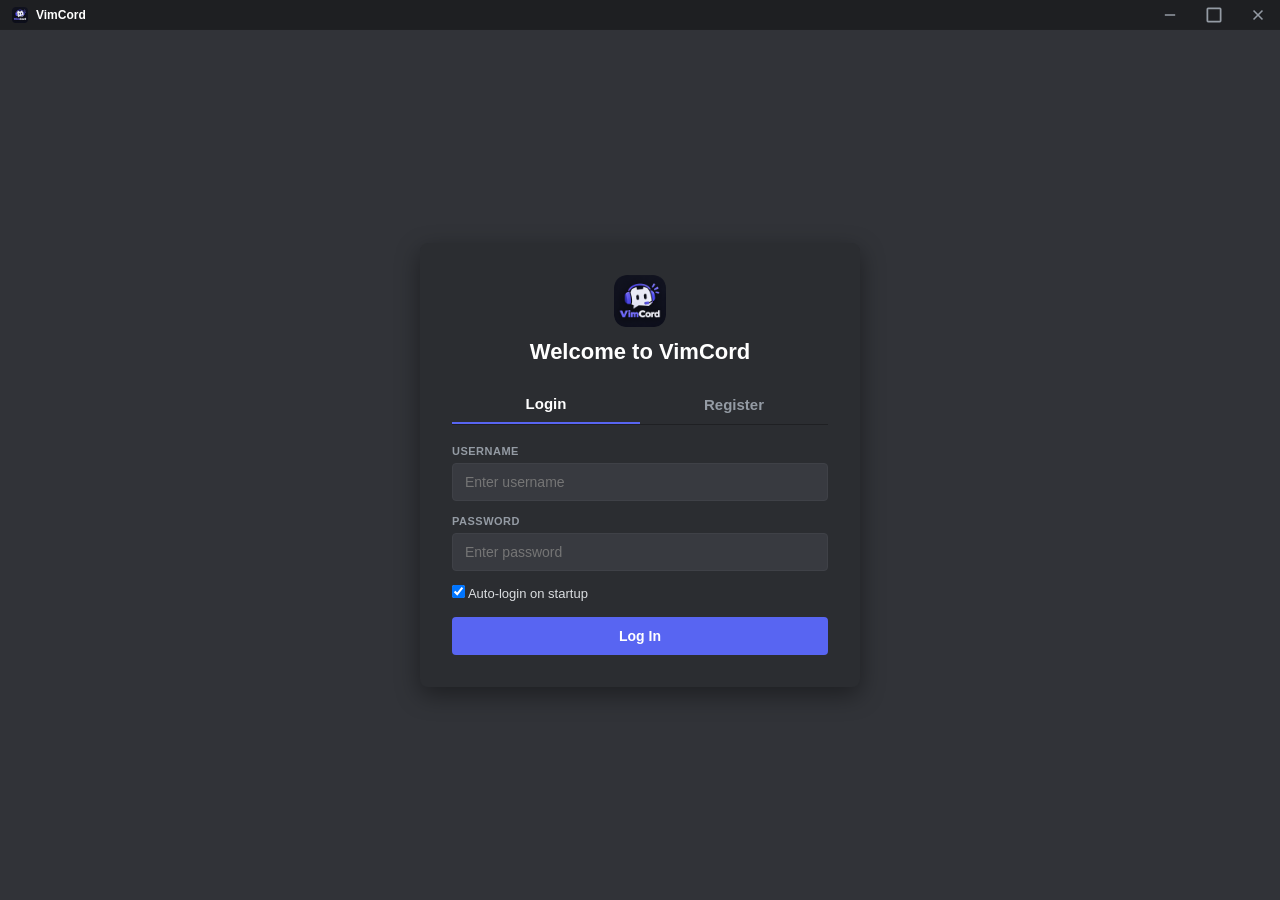
==== commit ace6e3b1: "feat: migrate backend server to Rust, fix audio, notifications and UI" ====
--- a/ui/index.html
+++ b/ui/index.html
@@ -65,18 +65,15 @@
                 </div>
                 <!-- Server Options Dropdown Menu -->
                 <div id="server-options-popup" class="options-popup hidden">
-                    <button class="options-popup-item" id="menu-opt-create-channel">
-                        <span class="material-symbols-outlined">add_circle</span> Create Channel
-                    </button>
-                    <button class="options-popup-item" id="menu-opt-invite">
-                        <span class="material-symbols-outlined">person_add</span> Invite People
-                    </button>
-                    <div class="options-popup-divider"></div>
+                    <button class="options-popup-item" id="menu-opt-copy-server-id">
+                        <span class="material-symbols-outlined">fingerprint</span> <span data-i18n="copy_server_id">Copy Server ID</span>
+                    </button>
+                    <div class="options-popup-divider" id="menu-opt-server-divider"></div>
                     <button class="options-popup-item item-danger hidden" id="menu-opt-delete-server">
-                        <span class="material-symbols-outlined">delete</span> Delete Server
+                        <span class="material-symbols-outlined">delete</span> <span data-i18n="delete_server">Delete Server</span>
                     </button>
                     <button class="options-popup-item item-danger hidden" id="menu-opt-leave-server">
-                        <span class="material-symbols-outlined">logout</span> Leave Server
+                        <span class="material-symbols-outlined">logout</span> <span data-i18n="leave_server">Leave Server</span>
                     </button>
                 </div>
             </div>
@@ -107,8 +104,8 @@
                 <div class="voice-status-left">
                     <span class="material-symbols-outlined voice-status-icon">signal_cellular_alt</span>
                     <div class="voice-status-info">
-                        <div class="voice-status-title" data-i18n="voice_connected">Voice Connected</div>
-                        <div id="voice-status-channel" class="voice-status-sub">General / RTC Connecting</div>
+                        <div class="voice-status-title">RTC Connecting...</div>
+                        <div id="voice-status-channel" class="voice-status-sub">Connecting...</div>
                     </div>
                 </div>
                 <div class="voice-status-actions">
@@ -260,6 +257,9 @@
                             <input type="text" id="chat-text-input" placeholder="Send a message... (Paste files / screenshots with Ctrl+V)">
                             <button id="btn-voice-msg" class="composer-action-btn voice-record-btn" title="Hold/Click to record voice message">
                                 <span class="material-symbols-outlined">mic</span>
+                            </button>
+                            <button id="btn-send-message" class="composer-send-btn" title="Send (Enter)">
+                                <span class="material-symbols-outlined">send</span>
                             </button>
                         </div>
                     </div>
@@ -351,10 +351,10 @@
             </div>
             <div class="settings-content">
                 <div class="settings-close-wrap">
-                    <button class="settings-close-btn" id="btn-close-settings" title="Close Settings">
+                    <button class="settings-close-btn" id="btn-close-settings" title="Close Settings (ESC)">
                         <span class="material-symbols-outlined">close</span>
-                        <span>ESC</span>
-                    </button>
+                    </button>
+                    <span class="esc-hint">ESC</span>
                 </div>
 
                 <!-- Account Settings Page -->
@@ -422,12 +422,14 @@
 
                     <div class="settings-separator"></div>
 
-                    <h3>CHANGE PASSWORD</h3>
-                    <div class="input-row" style="margin-top: 10px;">
-                        <input type="password" id="input-old-pass" placeholder="Current Password">
-                        <input type="password" id="input-new-pass" placeholder="New Password (min 4 characters)">
-                    </div>
-                    <button type="button" class="btn-secondary" id="btn-save-password" style="margin-top: 8px;">Update Password</button>
+                    <div class="settings-section">
+                        <label data-i18n="change_password">CHANGE PASSWORD</label>
+                        <div class="input-row" style="margin-top: 10px;">
+                            <input type="password" id="input-old-pass" placeholder="Current Password" data-i18n-placeholder="current_password">
+                            <input type="password" id="input-new-pass" placeholder="New Password (min 4 characters)" data-i18n-placeholder="new_password">
+                        </div>
+                        <button type="button" class="btn-secondary" id="btn-save-password" style="margin-top: 10px;" data-i18n="update_password">Update Password</button>
+                    </div>
                 </div>
 
                 <!-- Voice & Video Settings Page -->
@@ -483,20 +485,10 @@
                             <label>VOICE SENSITIVITY (VAD THRESHOLD)</label>
                             <span id="label-vad-thresh" class="slider-val-tag">0.015</span>
                         </div>
-                        <input type="range" id="slider-vad-thresh" min="2" max="50" value="15" class="custom-slider">
+                        <input type="range" id="slider-vad-thresh" min="1" max="200" value="15" class="custom-slider">
                     </div>
 
                     <div class="settings-section hidden" id="ptt-keybind-container">
-                        <label>SHORTCUT (KEYBIND)</label>
-                        <div class="keybind-recorder-box">
-                            <div id="ptt-key-display" class="key-badge">Space</div>
-                            <button type="button" id="btn-record-keybind" class="btn-secondary" data-i18n="record_keybind">Record Keybind</button>
-                            <select id="select-ptt-preset" class="settings-select" style="max-width: 130px;">
-                                <option value="Space">Space</option>
-                                <option value="V">V</option>
-                                <option value="B">B</option>
-                                <option value="C">C</option>
-                                <option value="X">X</option>
                                 <option value="Caps Lock">Caps Lock</option>
                                 <option value="Shift">Shift</option>
                                 <option value="Control">Control</option>
@@ -507,6 +499,16 @@
                             </select>
                         </div>
                         <p class="settings-hint">Global hotkey works in all full-screen games, in any keyboard layout, and supports Mouse 3, 4, 5!</p>
+                    </div>
+
+                    <div class="settings-section">
+                        <label class="checkbox-row" style="margin-top: 10px;">
+                            <input type="checkbox" id="settings-noise-suppression">
+                            <span style="font-weight: 500; font-size: 14px;">Enable AI Noise Suppression</span>
+                        </label>
+                        <div style="font-size: 13px; color: var(--text-muted); margin-top: 4px; margin-left: 28px;">
+                            Suppresses background noise like keyboard clicks and fans using nnnoiseless.
+                        </div>
                     </div>
 
                     <div class="settings-section">
@@ -682,15 +684,15 @@
             <p id="prompt-desc">Enter name:</p>
             <input type="text" id="prompt-input" style="width: 100%; margin: 12px 0;">
             <div id="prompt-channel-type-row" class="hidden" style="margin-bottom: 14px; text-align: left;">
-                <label style="font-size: 11px; font-weight: 700; color: var(--text-muted); display: block; margin-bottom: 6px;">CHANNEL TYPE</label>
+                <label style="font-size: 11px; font-weight: 700; color: var(--text-muted); display: block; margin-bottom: 6px;" data-i18n="channel_type">CHANNEL TYPE</label>
                 <select id="prompt-channel-type" class="settings-select" style="width: 100%;">
-                    <option value="text">Text Channel</option>
-                    <option value="voice">Voice Channel</option>
+                    <option value="text" data-i18n="text_channel">Text Channel</option>
+                    <option value="voice" data-i18n="voice_channel">Voice Channel</option>
                 </select>
             </div>
             <div class="modal-actions">
-                <button id="btn-prompt-cancel" class="btn-secondary">Cancel</button>
-                <button id="btn-prompt-confirm" class="btn-primary">Create</button>
+                <button id="btn-prompt-cancel" class="btn-secondary" data-i18n="cancel">Cancel</button>
+                <button id="btn-prompt-confirm" class="btn-primary" data-i18n="confirm">Create</button>
             </div>
         </div>
     </div>
@@ -708,11 +710,11 @@
     <!-- 6. Custom Confirmation Dialog (Replaces native browser confirm()) -->
     <div id="modal-confirm" class="modal-overlay hidden">
         <div class="modal-card confirm-card">
-            <h3 id="confirm-title" class="confirm-title">Are you sure?</h3>
-            <p id="confirm-message" class="confirm-desc">Do you really want to perform this action? This cannot be undone.</p>
+            <h3 id="confirm-title" class="confirm-title" data-i18n="are_you_sure">Are you sure?</h3>
+            <p id="confirm-message" class="confirm-desc" data-i18n="confirm_action_desc">Do you really want to perform this action? This cannot be undone.</p>
             <div class="modal-actions confirm-actions">
-                <button id="btn-confirm-cancel" class="btn-secondary">Cancel</button>
-                <button id="btn-confirm-ok" class="btn-danger">Confirm</button>
+                <button id="btn-confirm-cancel" class="btn-secondary" data-i18n="cancel">Cancel</button>
+                <button id="btn-confirm-ok" class="btn-danger" data-i18n="confirm">Confirm</button>
             </div>
         </div>
     </div>
@@ -765,6 +767,35 @@
         </div>
     </div>
 
+    <!-- Custom Discord-Styled Context Menu -->
+    <div id="custom-context-menu" class="custom-context-menu hidden">
+        <div class="context-menu-item" id="ctx-copy-text">
+            <span class="material-symbols-outlined">content_copy</span>
+            <span data-i18n="ctx_copy_text">Copy Text</span>
+        </div>
+        <div class="context-menu-item" id="ctx-open-image">
+            <span class="material-symbols-outlined">visibility</span>
+            <span data-i18n="ctx_open_image">Open Original</span>
+        </div>
+        <div class="context-menu-item" id="ctx-copy-image">
+            <span class="material-symbols-outlined">image</span>
+            <span data-i18n="ctx_copy_image">Copy Image</span>
+        </div>
+        <div class="context-menu-item" id="ctx-save-image">
+            <span class="material-symbols-outlined">download</span>
+            <span data-i18n="ctx_save_image">Save Image</span>
+        </div>
+        <div class="context-menu-divider" id="ctx-divider-msg"></div>
+        <div class="context-menu-item" id="ctx-copy-id">
+            <span class="material-symbols-outlined">fingerprint</span>
+            <span data-i18n="ctx_copy_id">Copy ID</span>
+        </div>
+        <div class="context-menu-item item-danger" id="ctx-delete-msg">
+            <span class="material-symbols-outlined">delete</span>
+            <span data-i18n="ctx_delete_msg">Delete Message</span>
+        </div>
+    </div>
+
     <!-- Toast Notification Container -->
     <div id="toast-container"></div>
 
--- a/ui/css/style.css
+++ b/ui/css/style.css
@@ -374,24 +374,46 @@
     display: flex;
     align-items: center;
     justify-content: space-between;
+    flex-shrink: 0;
 }
 .voice-status-left {
     display: flex;
     align-items: center;
     gap: 8px;
+    min-width: 0;
+    flex: 1;
+    overflow: hidden;
+}
+.voice-status-info {
+    min-width: 0;
+    flex: 1;
+    overflow: hidden;
 }
 .voice-status-icon {
-    color: var(--green);
+    color: var(--text-muted);
     font-size: 18px;
+    flex-shrink: 0;
+    transition: color 0.2s;
 }
 .voice-status-title {
     font-size: 12px;
     font-weight: 700;
-    color: var(--green);
+    color: var(--text-muted);
+    white-space: nowrap;
+    overflow: hidden;
+    text-overflow: ellipsis;
+    transition: color 0.2s;
 }
 .voice-status-sub {
     font-size: 11px;
     color: var(--text-muted);
+    white-space: nowrap;
+    overflow: hidden;
+    text-overflow: ellipsis;
+}
+#voice-status-bar.connected .voice-status-icon,
+#voice-status-bar.connected .voice-status-title {
+    color: var(--green);
 }
 .voice-status-actions {
     display: flex;
@@ -698,6 +720,10 @@
     flex: 1;
     display: flex;
     flex-direction: column;
+    min-width: 0;
+    max-width: 100%;
+    width: 100%;
+    overflow: hidden;
 }
 
 /* Direct Call Overlay Widget */
@@ -754,19 +780,23 @@
 }
 .dm-call-stage {
     display: flex;
+    flex-wrap: wrap;
     gap: 12px;
     justify-content: center;
     align-items: center;
+    padding: 10px;
 }
 .dm-call-card {
     background: var(--bg-card);
     border-radius: 8px;
-    padding: 12px 20px;
+    padding: 16px 24px;
     display: flex;
     flex-direction: column;
     align-items: center;
     gap: 8px;
-    min-width: 120px;
+    min-width: 140px;
+    flex: 1 1 auto;
+    max-width: 200px;
 }
 .call-avatar {
     width: 48px;
@@ -799,52 +829,95 @@
 #chat-messages-container {
     flex: 1;
     overflow-y: auto;
+    overflow-x: hidden !important;
     padding: 16px;
     display: flex;
     flex-direction: column;
-}
-.message-group {
-    display: flex;
-    gap: 16px;
-    padding: 6px 0;
-    border-radius: 4px;
-}
-.message-group:hover {
-    background: rgba(0,0,0,0.06);
-}
-.msg-avatar {
+    min-width: 0;
+    max-width: 100%;
+    width: 100%;
+    box-sizing: border-box;
+}
+#chat-messages-list {
+    display: flex;
+    flex-direction: column;
+    gap: 6px;
+    min-width: 0;
+    max-width: 100%;
+    width: 100%;
+    overflow-x: hidden !important;
+    box-sizing: border-box;
+}
+.chat-message-row, .message-group {
+    display: flex !important;
+    flex-direction: row !important;
+    align-items: flex-start !important;
+    gap: 14px;
+    padding: 6px 12px;
+    border-radius: 6px;
+    min-width: 0;
+    max-width: 100%;
+    width: 100%;
+    box-sizing: border-box;
+    overflow: hidden;
+    transition: background-color 0.12s ease;
+}
+.chat-message-row:hover, .message-group:hover {
+    background-color: rgba(255, 255, 255, 0.04);
+}
+.chat-message-row .avatar-wrap, .message-group .avatar-wrap {
     width: 40px;
     height: 40px;
+    min-width: 40px;
+    flex-shrink: 0 !important;
+    position: relative;
+    cursor: pointer;
     border-radius: 50%;
-    background: var(--accent);
-    display: flex;
-    align-items: center;
-    justify-content: center;
-    font-weight: bold;
-    color: #fff;
-    flex-shrink: 0;
+    display: flex;
+    align-items: center;
+    justify-content: center;
+}
+.chat-message-row .avatar, .message-group .avatar, .msg-avatar {
+    width: 40px;
+    height: 40px;
+    min-width: 40px;
+    border-radius: 50%;
+    background-color: var(--accent);
+    display: flex;
+    align-items: center;
+    justify-content: center;
+    font-weight: 600;
+    font-size: 16px;
+    color: #fff;
     background-size: cover;
+    background-position: center;
+    flex-shrink: 0 !important;
 }
 .msg-content-wrap {
     flex: 1;
     min-width: 0;
+    max-width: calc(100% - 54px);
+    overflow: hidden;
+    overflow-wrap: anywhere;
+    word-break: break-word;
 }
 .msg-header {
     display: flex;
     align-items: baseline;
     gap: 8px;
-    margin-bottom: 4px;
-}
-.msg-author {
+    margin-bottom: 3px;
+    min-width: 0;
+}
+.msg-sender, .msg-author {
     font-size: 14px;
     font-weight: 600;
     color: var(--text-bright);
     cursor: pointer;
 }
-.msg-author:hover {
+.msg-sender:hover, .msg-author:hover {
     text-decoration: underline;
 }
-.msg-timestamp {
+.msg-time, .msg-timestamp {
     font-size: 11px;
     color: var(--text-muted);
 }
@@ -852,31 +925,124 @@
     background: transparent;
     border: none;
     color: var(--text-muted);
-    font-size: 12px;
+    font-size: 14px;
     cursor: pointer;
     margin-left: auto;
     opacity: 0;
-}
-.message-group:hover .msg-delete-btn {
+    padding: 2px 4px;
+    border-radius: 4px;
+    display: flex;
+    align-items: center;
+    transition: opacity 0.15s, color 0.15s, background-color 0.15s;
+}
+.chat-message-row:hover .msg-delete-btn, .message-group:hover .msg-delete-btn {
+    opacity: 0.8;
+}
+.msg-delete-btn:hover {
     opacity: 1;
-}
-.msg-delete-btn:hover {
     color: var(--red);
+    background: rgba(237, 66, 69, 0.15);
 }
 .msg-text {
-    font-size: 14px;
-    line-height: 1.4;
+    font-size: 14.5px;
+    line-height: 1.45;
     color: var(--text-normal);
     word-break: break-word;
+    overflow-wrap: anywhere;
     user-select: text;
-}
-.msg-img-preview {
-    max-width: 400px;
-    max-height: 300px;
+    white-space: pre-wrap;
+    min-width: 0;
+    max-width: 100%;
+}
+/* Markdown formatting in message text */
+.msg-text strong {
+    font-weight: 700;
+    color: #fff;
+}
+.msg-text em {
+    font-style: italic;
+}
+.msg-text u {
+    text-decoration: underline;
+}
+.msg-text del {
+    text-decoration: line-through;
+    opacity: 0.75;
+}
+.chat-code-block {
+    background: #1e1f22;
+    border: 1px solid rgba(255, 255, 255, 0.08);
+    border-radius: 6px;
+    padding: 8px 12px;
+    margin: 6px 0;
+    font-family: 'Consolas', 'Courier New', monospace;
+    font-size: 13px;
+    line-height: 1.4;
+    color: #e0e0e0;
+    overflow-x: auto;
+    white-space: pre-wrap;
+    word-break: break-all;
+}
+.chat-inline-code {
+    background: rgba(255, 255, 255, 0.1);
+    padding: 2px 6px;
+    border-radius: 4px;
+    font-family: 'Consolas', 'Courier New', monospace;
+    font-size: 13px;
+    color: #f2f3f5;
+}
+.chat-blockquote {
+    border-left: 4px solid var(--accent);
+    padding-left: 10px;
+    margin: 4px 0;
+    color: var(--text-normal);
+    opacity: 0.9;
+}
+.chat-spoiler {
+    background: #2b2d31;
+    color: transparent;
+    border-radius: 4px;
+    padding: 1px 6px;
+    cursor: pointer;
+    user-select: none;
+    transition: background-color 0.15s, color 0.15s;
+}
+.chat-spoiler.revealed {
+    background: rgba(255, 255, 255, 0.08);
+    color: var(--text-bright);
+    user-select: text;
+}
+.chat-link {
+    color: #00a8fc;
+    text-decoration: none;
+}
+.chat-link:hover {
+    text-decoration: underline;
+}
+
+/* Constrained Responsive Chat Image */
+.msg-image-wrap {
+    margin-top: 6px;
+    max-width: min(100%, 420px);
     border-radius: 8px;
-    margin-top: 6px;
-    cursor: pointer;
+    overflow: hidden;
+    cursor: pointer;
+    display: inline-block;
+    border: 1px solid rgba(255, 255, 255, 0.06);
+    background: #18191c;
+}
+.msg-image, .msg-img-preview {
     display: block;
+    max-width: 100%;
+    max-height: 350px;
+    width: auto;
+    height: auto;
+    object-fit: contain;
+    border-radius: 8px;
+    transition: transform 0.15s ease, filter 0.15s ease;
+}
+.msg-image:hover, .msg-img-preview:hover {
+    filter: brightness(1.05);
 }
 
 /* File Attachment Card */
@@ -884,36 +1050,37 @@
     display: inline-flex;
     align-items: center;
     gap: 12px;
-    background: var(--bg-panel);
-    border: 1px solid var(--border-color);
+    background: #1e1f22;
+    border: 1px solid rgba(255, 255, 255, 0.08);
     border-radius: 8px;
     padding: 10px 14px;
     margin-top: 6px;
-}
-.file-card-icon {
-    font-size: 24px;
-}
-.file-card-details .file-name {
-    font-size: 14px;
+    cursor: pointer;
+    max-width: min(100%, 420px);
+    transition: background-color 0.15s ease, border-color 0.15s ease;
+}
+.msg-file-card:hover {
+    background: #2b2d31;
+    border-color: rgba(255, 255, 255, 0.18);
+}
+.file-card-info, .file-card-details {
+    display: flex;
+    flex-direction: column;
+    gap: 2px;
+    min-width: 0;
+    overflow: hidden;
+}
+.file-card-info .file-name, .file-card-details .file-name {
+    font-size: 13.5px;
     font-weight: 600;
-    color: var(--accent);
-}
-.file-card-details .file-size {
+    color: #00a8fc;
+    white-space: nowrap;
+    overflow: hidden;
+    text-overflow: ellipsis;
+}
+.file-card-info .file-size, .file-card-details .file-size {
     font-size: 11px;
     color: var(--text-muted);
-}
-.file-download-btn {
-    background: var(--accent);
-    color: #fff;
-    border: none;
-    border-radius: 4px;
-    padding: 6px 12px;
-    font-size: 12px;
-    font-weight: 600;
-    cursor: pointer;
-}
-.file-download-btn:hover {
-    background: var(--accent-hover);
 }
 
 /* Voice Message Player Card */
@@ -1043,6 +1210,32 @@
     padding: 4px 8px;
     font-size: 12px;
     font-weight: bold;
+}
+.composer-send-btn {
+    background: var(--accent);
+    color: #fff;
+    border: none;
+    border-radius: 50%;
+    width: 34px;
+    height: 34px;
+    margin-left: 6px;
+    cursor: pointer;
+    display: flex;
+    align-items: center;
+    justify-content: center;
+    flex-shrink: 0;
+    transition: background-color 0.15s ease, transform 0.1s ease;
+}
+.composer-send-btn:hover {
+    background: var(--accent-hover);
+    transform: scale(1.06);
+}
+.composer-send-btn:active {
+    transform: scale(0.94);
+}
+.composer-send-btn .material-symbols-outlined {
+    font-size: 18px;
+    margin-left: 2px;
 }
 
 /* Voice Channel Stage */
@@ -1087,22 +1280,49 @@
     font-size: 12px;
 }
 #voice-participants-grid {
-    display: grid;
-    grid-template-columns: repeat(auto-fill, minmax(140px, 1fr));
+    display: flex;
+    flex-wrap: wrap;
+    align-items: center;
+    justify-content: center;
+    align-content: center;
     gap: 16px;
     width: 100%;
-    max-width: 900px;
+    max-width: 960px;
+    margin: auto;
+    padding: 16px 0;
 }
 .voice-card {
     background: var(--bg-card);
-    border-radius: 8px;
-    padding: 16px;
+    border: 1px solid rgba(255, 255, 255, 0.05);
+    border-radius: 12px;
+    padding: 20px 16px;
     display: flex;
     flex-direction: column;
     align-items: center;
+    justify-content: center;
     gap: 10px;
     position: relative;
-    transition: box-shadow 0.15s;
+    width: 200px;
+    height: 160px;
+    box-sizing: border-box;
+    transition: transform 0.15s, box-shadow 0.15s, border-color 0.15s;
+}
+.voice-card:hover {
+    transform: translateY(-2px);
+    box-shadow: 0 8px 24px rgba(0, 0, 0, 0.35);
+}
+.voice-card:only-child {
+    width: 260px;
+    height: 220px;
+    padding: 28px 20px;
+}
+.voice-card:only-child .voice-card-avatar {
+    width: 80px;
+    height: 80px;
+    font-size: 34px;
+}
+.voice-card:only-child .voice-card-name {
+    font-size: 15px;
 }
 .voice-card-avatar {
     width: 64px;
@@ -1303,7 +1523,10 @@
 .prompt-card input,
 .prompt-card select,
 .add-friend-input-box input,
-.search-box input {
+.search-box input,
+.input-row input,
+#input-old-pass,
+#input-new-pass {
     width: 100%;
     background: var(--bg-input);
     border: 1px solid var(--border-input);
@@ -1314,6 +1537,7 @@
     outline: none;
     font-family: inherit;
     transition: border-color 0.15s, box-shadow 0.15s;
+    box-sizing: border-box;
 }
 .input-group input:focus, 
 .settings-section input:focus,
@@ -1323,7 +1547,10 @@
 .prompt-card input:focus,
 .prompt-card select:focus,
 .add-friend-input-box input:focus,
-.search-box input:focus {
+.search-box input:focus,
+.input-row input:focus,
+#input-old-pass:focus,
+#input-new-pass:focus {
     border-color: var(--accent);
     box-shadow: 0 0 0 1px var(--accent);
 }
@@ -1341,13 +1568,27 @@
     cursor: pointer;
 }
 select option, .settings-select option {
-    background: var(--bg-card);
+    background-color: var(--bg-modal);
     color: var(--text-bright);
     padding: 8px;
 }
+
+input:-webkit-autofill,
+input:-webkit-autofill:hover, 
+input:-webkit-autofill:focus, 
+input:-webkit-autofill:active {
+    -webkit-box-shadow: 0 0 0 30px var(--bg-input) inset !important;
+    -webkit-text-fill-color: var(--text-bright) !important;
+    transition: background-color 5000s ease-in-out 0s;
+    caret-color: var(--text-bright);
+}
 .input-row {
     display: flex;
     gap: 12px;
+    width: 100%;
+}
+.input-row input {
+    flex: 1;
 }
 .input-row-check {
     text-align: left;
@@ -1360,10 +1601,15 @@
     color: #fff;
     border: none;
     border-radius: 4px;
-    padding: 10px 16px;
+    height: 38px;
+    padding: 0 18px;
     font-size: 14px;
     font-weight: 600;
     cursor: pointer;
+    display: inline-flex;
+    align-items: center;
+    justify-content: center;
+    box-sizing: border-box;
     transition: background 0.15s;
 }
 .btn-primary:hover {
@@ -1374,13 +1620,41 @@
     color: var(--text-bright);
     border: none;
     border-radius: 4px;
-    padding: 8px 14px;
-    font-size: 13px;
+    height: 38px;
+    padding: 0 18px;
+    font-size: 14px;
     font-weight: 600;
     cursor: pointer;
+    display: inline-flex;
+    align-items: center;
+    justify-content: center;
+    box-sizing: border-box;
+    transition: background 0.15s;
 }
 .btn-secondary:hover {
     background: var(--bg-selected);
+}
+.modal-actions {
+    display: flex;
+    justify-content: flex-end;
+    align-items: center;
+    gap: 12px;
+    margin-top: 20px;
+}
+.modal-actions button,
+.modal-actions .btn-primary,
+.modal-actions .btn-secondary,
+.modal-actions .btn-danger {
+    min-width: 120px;
+    height: 38px;
+    padding: 0 18px;
+    font-size: 14px;
+    font-weight: 600;
+    display: inline-flex;
+    align-items: center;
+    justify-content: center;
+    box-sizing: border-box;
+    flex: 1;
 }
 .btn-block {
     width: 100%;
@@ -1395,57 +1669,75 @@
 .settings-dialog {
     background: var(--bg-main);
     width: 90vw;
-    max-width: 960px;
-    height: 85vh;
-    border-radius: 8px;
-    display: flex;
-    overflow: hidden;
-    box-shadow: 0 12px 36px rgba(0,0,0,0.5);
+    max-width: 940px;
+    height: 84vh;
+    border-radius: 12px;
+    display: flex;
+    overflow: hidden;
+    box-shadow: 0 16px 48px rgba(0,0,0,0.65);
+    border: 1px solid rgba(255, 255, 255, 0.08);
 }
 .settings-sidebar {
     width: 220px;
-    background: var(--bg-sidebar);
-    padding: 30px 16px;
+    background: #1e1f22;
+    padding: 24px 14px;
     display: flex;
     flex-direction: column;
     gap: 4px;
-    border-right: 1px solid var(--border-color);
+    border-right: 1px solid rgba(255, 255, 255, 0.06);
+    flex-shrink: 0;
 }
 .settings-header-label {
     font-size: 11px;
     font-weight: 700;
     color: var(--text-muted);
-    padding: 0 8px 8px 8px;
+    padding: 0 10px 8px 10px;
+    letter-spacing: 0.5px;
 }
 .settings-nav-item {
     background: transparent;
     border: none;
-    border-radius: 4px;
-    padding: 8px 10px;
+    border-radius: 6px;
+    padding: 9px 12px;
     text-align: left;
     color: var(--text-muted);
     font-size: 14px;
     font-weight: 500;
     cursor: pointer;
+    display: flex;
+    align-items: center;
+    gap: 10px;
+    transition: background-color 0.12s ease, color 0.12s ease;
+}
+.settings-nav-item .nav-icon {
+    font-size: 19px;
+    color: #949ba4;
 }
 .settings-nav-item:hover {
-    background: var(--bg-hover);
+    background: rgba(255, 255, 255, 0.05);
     color: var(--text-normal);
 }
 .settings-nav-item.active {
-    background: var(--bg-selected);
-    color: var(--text-bright);
+    background: var(--accent);
+    color: #fff;
+    font-weight: 600;
+}
+.settings-nav-item.active .nav-icon {
+    color: #fff;
 }
 .item-logout {
     color: var(--red);
 }
+.item-logout .nav-icon {
+    color: var(--red);
+}
 .item-logout:hover {
-    background: rgba(242,63,67,0.1);
+    background: rgba(237, 66, 69, 0.12);
     color: var(--red);
 }
 .settings-divider {
     height: 1px;
-    background: var(--border-color);
+    background: rgba(255, 255, 255, 0.06);
     margin: 8px 0;
 }
 .settings-content {
@@ -1456,19 +1748,37 @@
 }
 .settings-close-wrap {
     position: absolute;
-    top: 24px;
-    right: 32px;
+    top: 20px;
+    right: 28px;
+    display: flex;
+    flex-direction: column;
+    align-items: center;
+    gap: 2px;
+    z-index: 10;
 }
 .settings-close-btn {
-    background: transparent;
-    border: 2px solid var(--text-muted);
+    background: rgba(255, 255, 255, 0.06);
+    border: 1px solid rgba(255, 255, 255, 0.14);
     border-radius: 50%;
     width: 36px;
     height: 36px;
     color: var(--text-muted);
+    font-size: 14px;
+    cursor: pointer;
+    display: flex;
+    align-items: center;
+    justify-content: center;
+    transition: background-color 0.15s ease, border-color 0.15s ease, color 0.15s ease;
+}
+.settings-close-btn:hover {
+    background: rgba(255, 255, 255, 0.14);
+    border-color: var(--text-bright);
+    color: var(--text-bright);
+}
+.settings-close-wrap .esc-hint {
     font-size: 11px;
-    font-weight: bold;
-    cursor: pointer;
+    font-weight: 600;
+    color: var(--text-muted);
 }
 .settings-close-btn:hover {
     border-color: var(--text-bright);
@@ -2201,10 +2511,16 @@
     color: #fff;
     border: none;
     border-radius: 4px;
-    padding: 8px 18px;
+    height: 38px;
+    min-width: 100px;
+    padding: 0 18px;
     font-size: 14px;
     font-weight: 600;
     cursor: pointer;
+    display: inline-flex;
+    align-items: center;
+    justify-content: center;
+    box-sizing: border-box;
     transition: background 0.15s;
 }
 .btn-danger:hover {
@@ -2451,3 +2767,101 @@
     box-shadow: 0 0 10px rgba(35, 165, 90, 0.6) !important;
 }
 
+/* Custom Discord-Styled Context Menu */
+.custom-context-menu {
+    position: fixed;
+    z-index: 99999;
+    background: #111214;
+    border: 1px solid rgba(255, 255, 255, 0.08);
+    border-radius: 8px;
+    padding: 6px;
+    min-width: 200px;
+    box-shadow: 0 8px 24px rgba(0, 0, 0, 0.65);
+    display: flex;
+    flex-direction: column;
+    gap: 2px;
+    user-select: none;
+    animation: ctxFadeIn 0.12s cubic-bezier(0.2, 0.8, 0.2, 1);
+}
+@keyframes ctxFadeIn {
+    from { opacity: 0; transform: scale(0.95); }
+    to { opacity: 1; transform: scale(1); }
+}
+.context-menu-item {
+    display: flex;
+    align-items: center;
+    gap: 10px;
+    padding: 8px 10px;
+    border-radius: 4px;
+    font-size: 13px;
+    font-weight: 500;
+    color: #dbdee1;
+    cursor: pointer;
+    transition: background-color 0.1s ease, color 0.1s ease;
+}
+.context-menu-item .material-symbols-outlined {
+    font-size: 18px;
+    color: #949ba4;
+}
+.context-menu-item:hover {
+    background: var(--accent);
+    color: #fff;
+}
+.context-menu-item:hover .material-symbols-outlined {
+    color: #fff;
+}
+.context-menu-item.item-danger {
+    color: var(--red);
+}
+.context-menu-item.item-danger .material-symbols-outlined {
+    color: var(--red);
+}
+.context-menu-item.item-danger:hover {
+    background: var(--red);
+    color: #fff;
+}
+.context-menu-item.item-danger:hover .material-symbols-outlined {
+    color: #fff;
+}
+.context-menu-divider {
+    height: 1px;
+    background: rgba(255, 255, 255, 0.08);
+    margin: 4px 0;
+}
+
+/* Polished Settings Dialog */
+.settings-dialog {
+    border: 1px solid rgba(255, 255, 255, 0.08);
+}
+.settings-select {
+    width: 100%;
+    background: var(--bg-input);
+    border: 1px solid rgba(255, 255, 255, 0.08);
+    border-radius: 6px;
+    padding: 10px 12px;
+    color: var(--text-bright);
+    font-size: 14px;
+    outline: none;
+    transition: border-color 0.15s ease;
+}
+.settings-select:focus {
+    border-color: var(--accent);
+}
+.mic-level-meter {
+    flex: 1;
+    height: 10px;
+    background: #1e1f22;
+    border-radius: 5px;
+    overflow: hidden;
+    position: relative;
+    border: 1px solid rgba(255, 255, 255, 0.06);
+}
+.mic-level-fill {
+    height: 100%;
+    width: 0%;
+    background: linear-gradient(90deg, #23a55a, #f0b232);
+    border-radius: 5px;
+    transition: width 0.08s ease-out;
+}
+
+
